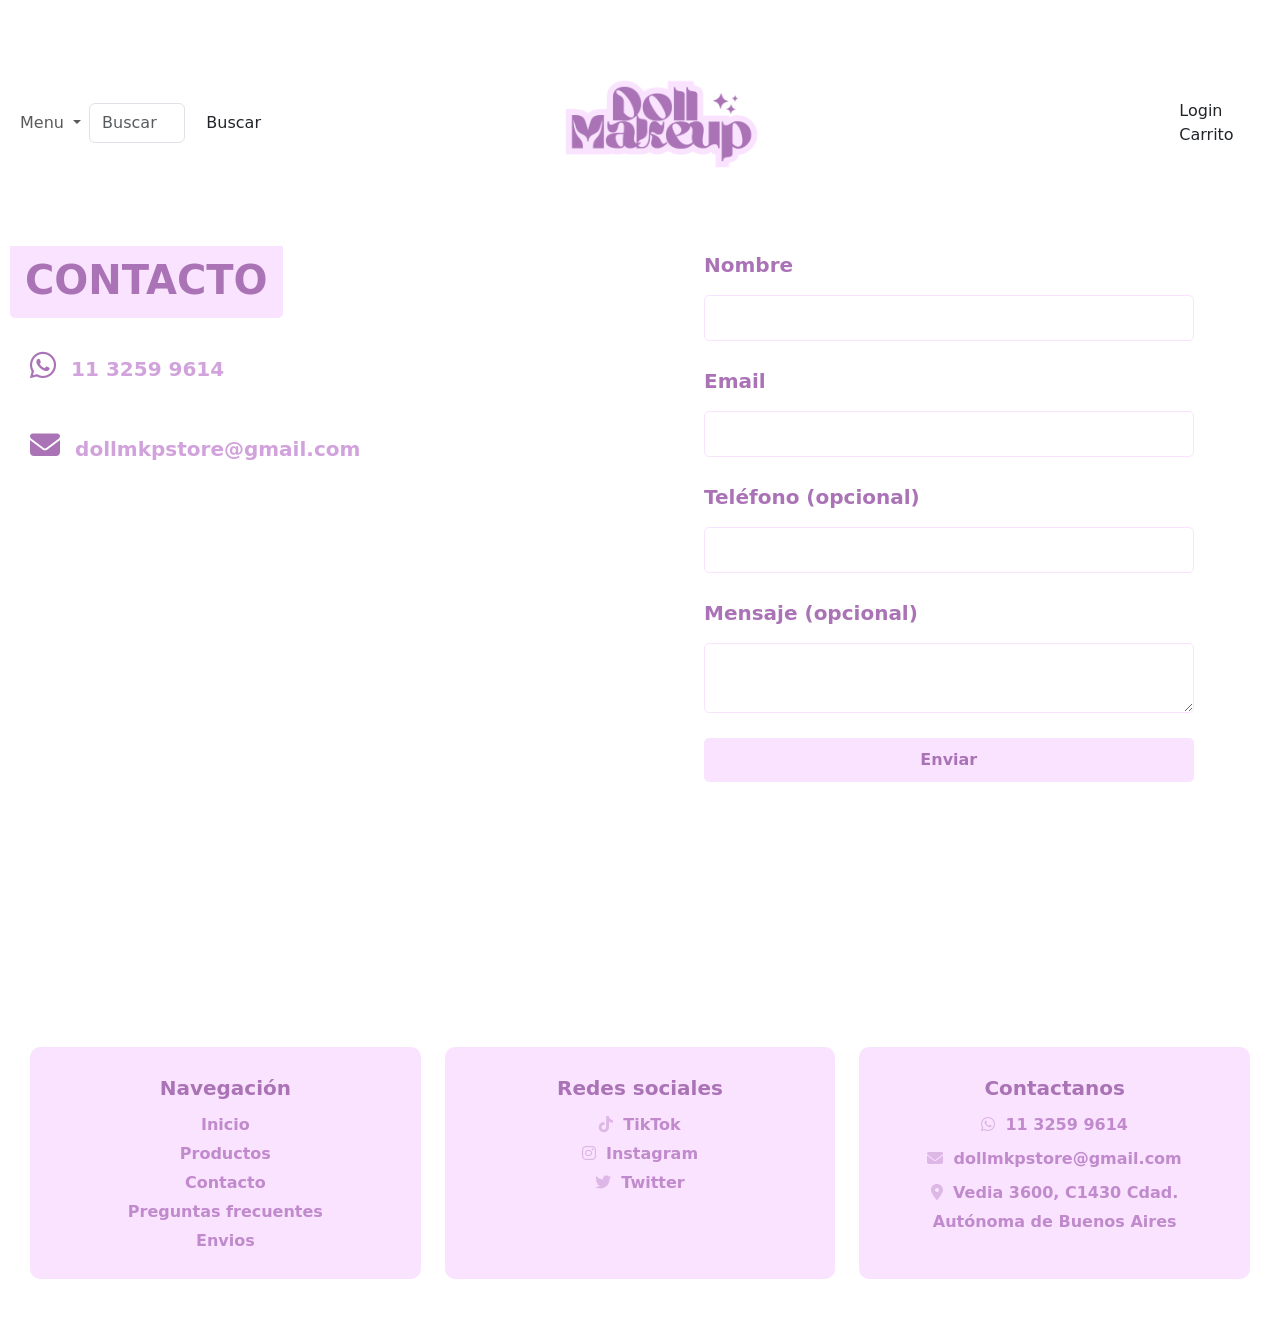
==== pages/contacto.html @ 4edc4505 "pruebo 1er carga" ====
<!DOCTYPE html>
<html lang="es">
<head>
    <meta charset="UTF-8">
    <meta name="viewport" content="width=device-width, initial-scale=1.0">


    <!--LIBRERÍA DE ÍCONOS FONT-AWESOME-->
    <link rel="stylesheet" href="https://cdnjs.cloudflare.com/ajax/libs/font-awesome/6.7.1/css/all.min.css" integrity="sha512-5Hs3dF2AEPkpNAR7UiOHba+lRSJNeM2ECkwxUIxC1Q/FLycGTbNapWXB4tP889k5T5Ju8fs4b1P5z/iB4nMfSQ==" crossorigin="anonymous" referrerpolicy="no-referrer" />
    
    <!--LIBRERIA BTS-->
    <link rel="stylesheet" href="https://cdn.jsdelivr.net/npm/bootstrap@5.3.3/dist/css/bootstrap.min.css">

    <!--ENLACE LINK A ESTILOS PROPIOS Y TÍTULO-->
    <link rel="stylesheet" href="../css/style.css">
    <link rel="shortcut icon" href="icons/favicon-16x16.png" type="image/x-icon">
    <title>Contacto</title>
</head>
<body id="body">

    <!--ESTRUCTURA SEMÁNTICA HTML:5-->
    <!--N°1 <== HEADER/NAV-->
    <header id="header">
        <nav class="navbar navbar-expand-lg bg-white fixed-top">
            <div class="container-fluid">

                <!--BOTON-->
            <button class="navbar-toggler" type="button" data-bs-toggle="collapse" data-bs-target="#navbarSupportedContent" aria-controls="navbarSupportedContent" aria-expanded="false" aria-label="Toggle navigation">
                <span class="navbar-toggler-icon"></span>
            </button>

                <!--NAVEGACION-->
            <div class="collapse navbar-collapse" id="navbarSupportedContent">
                <ul class="navbar-nav">
                <!--MENU-->
                    <li class="nav-item dropdown">
                        <a class="nav-link dropdown-toggle" href="#" role="button" data-bs-toggle="dropdown" aria-expanded="false">
                        Menu
                        </a>
                        <ul class="dropdown-menu">
                            <li><a class="dropdown-item" href="../index.html">Inicio</a></li>
                            <li><a class="dropdown-item" href="productos.html">Productos</a></li>
                            <li><a class="dropdown-item" href="contacto.html">Contacto</a></li>
                            <li><a class="dropdown-item" href="envios.html">Envios</a></li>
                            <li><a class="dropdown-item" href="faq.html">Preguntas frecuentes</a></li>
                        </ul>
                    </li>
                
                <!--BUSCADOR-->
                <form class="d-flex" role="search">
                    <input class="form-control me-2" type="Search" placeholder="Buscar" aria-label="Search">
                    <button class="btn btn-outline" type="submit">Buscar</button>
                </form>
                </ul> 

                <!--LOGO-->
                <div class="logoDoll mc-auto" >
                  <a href="../index.html">
                    <img src="../icons/logo-doll.png" alt="Logo" class="logo">
                  </a>
                </div>

                <!--LINKS NAVEGACION-->
            <div class="loginCarrito">
                <li class="nav-item-login">
                    <a class="nav-link active" aria-current="page" href="#">Login</a>
                </li>
                <li class="nav-item-carrito">
                    <a class="nav-link" href="#">Carrito</a>
                </li>
            </div>
            </div>
            </div>
        </nav>

    </header>
    

    <!--N°2 <== MAIN-->
    <main id="main">
      <section class="contact-section">

          <div class="info-container">
              <p class="titPageContacto" style="background-color: #FAE3FF; display: inline;">CONTACTO</p>
              
              <p class="telefonoContacto">
                <i class="fa-brands fa-whatsapp"></i>
                <a href="https://wa.me/5491132599614" target="_blank">11 3259 9614</a>
              </p>
            <p class="emailContacto">
              <i class="fa-solid fa-envelope"></i>
                <a href="mailto:dollmkpstore@gmail.com">dollmkpstore@gmail.com</a>
            </p>
            
              <article class="contactoMapa">
                  <iframe src="https://www.google.com/maps/embed?pb=!1m18!1m12!1m3!1d3908.065273403908!2d-58.490389854884434!3d-34.54651399730558!2m3!1f0!2f0!3f0!3m2!1i1024!2i768!4f13.1!3m3!1m2!1s0x95bcb6c049b27a89%3A0xb4aff81f5c83b76b!2sDot%20Baires%20Shopping!5e0!3m2!1ses-419!2sar!4v1734980020830!5m2!1ses-419!2sar" width="400" height="300" style="border:0;" allowfullscreen="" loading="lazy" referrerpolicy="no-referrer-when-downgrade"></iframe>
              </article>
          </div>

          <form class="contact-form">

              <label for="name">Nombre</label>
              <input type="text" id="name" name="name" required>
              
              <label for="email">Email</label>
              <input type="email" id="email" name="email" required>
              
              <label for="phone">Teléfono (opcional)</label>
              <input type="tel" id="phone" name="phone">
              
              <label for="message">Mensaje (opcional)</label>
              <textarea id="message" name="message"></textarea>
              
              <button type="submit">Enviar</button>
          </form>
      </section>
  </main>
  

    <!--N°3 <== FOOTER-->
    <footer id="footer">
      <div class="row row-cols-1 row-cols-md-3 g-4">
        
        <!--COL 1 NAVEGACION-->
        <div class="col">
          <div class="card h-100">
            <div class="card-navegacion">
              <div class="card-body">
                <p class="card-title">Navegación</p>
                <ul class="list-unstyled">

                  <li><a href="#">Inicio</a></li>
                  <li><a href="pages/menu-productos.html">Productos</a></li>
                  <li><a href="pages/menu-contacto.html">Contacto</a></li>
                  <li><a href="pages/menu-faq.html">Preguntas frecuentes</a></li>
                  <li><a href="pages/menu-envios.html">Envios</a></li>
                  
                </ul>
              </div>
            </div>
          </div>
        </div>
                
        <!--COL 2 REDES-->

        <div class="col">
          <div class="card h-100">
            <div class="card-redes">
              <div class="card-body">
                <p class="card-title">Redes sociales</p>
                <ul class="list-unstyled">

                  <!-- ENLACE TIKTOK -->

                  <li>
                    <i class="fa-brands fa-tiktok"></i> 
                    <a href="https://www.tiktok.com" target="_blank" class="text-decoration-none">TikTok</a>
                  </li>

                  <!-- ENLACE INSTAGRAM -->

                  <li>
                    <i class="fa-brands fa-instagram"></i> 
                    <a href="https://www.instagram.com" target="_blank" class="text-decoration-none">Instagram</a>
                  </li>

                  <!-- ENLACE TWITTER -->

                  <li>
                    <i class="fa-brands fa-twitter"></i> 
                    <a href="https://twitter.com" target="_blank" class="text-decoration-none">Twitter</a>
                  </li>

                </ul>
              </div>
            </div>
          </div>
        </div>
        
        <!--COL 3 CONTACTANOS-->

        <div class="col">
          <div class="card h-100">
            <div class="card-contacto">
              <div class="card-body">
                <p class="card-title">Contactanos</p>
                <ul class="list-unstyled">

                  <!-- ENLACE WHATSAPP -->

                  <li>
                    <i class="fa-brands fa-whatsapp"></i>
                    <a href="https://wa.me/5491132599614" target="_blank" class="text-decoration-none">11 3259 9614</a>
                  </li>

                  <!-- ENLACE CORREO -->

                  <li>
                    <i class="fa-solid fa-envelope"></i>
                    <a href="mailto:dollmkpstore@gmail.com" target="_blank" class="text-decoration-none">dollmkpstore@gmail.com</a>
                  </li>

                  <!-- ENLACE MAPA -->

                  <li>
                    <i class="fa-solid fa-location-dot"></i>
                    <a href="https://www.google.com/maps?q=Vedia+3600,+C1430+Cd.+Autónoma+de+Buenos+Aires" target="_blank" class="text-decoration-none">Vedia 3600, C1430 Cdad. Autónoma de Buenos Aires</a>
                  </li>

                </ul>
              </div>
            </div>
          </div>
        </div>
      </div>
  </footer>
    
  <script src="https://cdn.jsdelivr.net/npm/bootstrap@5.3.3/dist/js/bootstrap.bundle.min.js"></script>
</body>
</html>
---- css/style.css ----
/*
ESTO ARTICULA PARA PROPIEDADES COMO MARGIN-PADDING

            |TOP-RIGHT-BOTTOM-LEFT|
    margin: 10px 15px 20px 25px;

            |T-R-B-L|
    margin: 20px;

            |T-B / L-R|
    margin: 20px 10px;

            |T-L-R  - B|
    margin: 10px 10px 20px

    -----------------------------------

    margin-top:;
    margin-bottom:;
    margin-left:;
    margin-right:;
    */

/* RESET ESTILOS GENERALES */
* {
    padding: 0;
    margin: 0;
    box-sizing: border-box;
}

ul {
    display: inline-block;
}

li {
    list-style: none;
    display: inline-block;
}

a {
    text-decoration: none;
}

/* ESTILOS HEADER */

.navbar-nav {
    margin-right: 200px;
}

.logoDoll img {
    text-align: center;
    max-height: 230px;
    margin-left: 70px;
}

.loginCarrito {
    margin-left: 400px;
}

.nav-item-login {
    margin-right: 30px;
}

/* ESTILOS MAIN INDEX */

#main {
    margin-top: 250px;
}

.banner {
    display: flex;
    justify-content: space-between;
    flex-wrap: wrap;
    max-width: 1000px;
    margin: 0 auto;
}

.banner img {
    width: 25%;
    height: auto;
    max-width: 250px;
}

/* ESTILOS CATEGORÍAS */

.categorias {
    display: flex;
    justify-content: space-between;
    align-items: center;
    background-color: #FAE3FF;
    margin: 30px auto;
    border-radius: 200px;
    padding-top: 10px;
    max-width: 700px;
    max-height: 40px;
}

.categorias p {
    color: #AA73B6;
    font-size: 20px;
    font-weight: bold;
    margin: 0;
    padding: 20px;
    white-space: nowrap;
}

.categorias ul {
    display: flex;
    justify-content: flex-start;
    list-style: none;
}

.categorias ul li {
    margin-right: 20px;
    padding: 20px;
    font-size: 20px;
    font-weight: bold;
}

.categorias a {
    color: #AA73B6;
    text-decoration: none;
}

/* ESTILOS PRODUCTOS INICIO Y PAGE PRODUCTOS */

.productos {
    display: flex;
    flex-wrap: wrap;
    gap: 15px;
    max-width: 1200px;
    margin-top: 40px;
    margin-left: auto;
    margin-right: auto;
    justify-content: space-between;
}

.productos__card {
    width: 30%;
    box-sizing: border-box;
    padding: 10px;
    background-color: #fff;
    border-radius: 8px;
    margin-bottom: 20px;
    box-shadow: 0 2px 5px rgba(236, 76, 183, 0.1);
    transition: transform 0.3s ease;
}

.productos__card img {
    width: 100%;
    height: auto;
    border-radius: 8px;
}

.productos__card h2 {
    color: #AA73B6;
    font-size: large;
    text-align: left;
    margin-top: 10px;
}

.titProductos {
    color: #AA73B6;
    background-color: #FAE3FF;
    padding: 15px;
    font-size: 30px;
    font-weight: bold;
    margin-left: 70px;
    border-radius: 10px;
}

.productos__card:hover {
    transform: scale(1.05);
}

.maquillaje--btn {
    height: 50px;
    color: #AA73B6;
    background-color: #FAE3FF;
    padding: 10px 20px;
    border-radius: 8px;
    font-size: 20px;
    font-weight: bold;
    text-align: center;
    transition: background-color 0.3s ease, transform 0.3s ease;
    display: inline-block;
    margin-top: 15px;
    margin-bottom: 10px;
    border: none;
}

.maquillaje--btn:hover {
    background-color: #f8d6fe;
}

/* ESTILOS BTN VER TODOS LOS PRODUCTOS */

.productos--btn {
    display: flex;
    justify-content: center;
    align-items: center;
    width: 100%;
    margin-top: 20px;
}

.productos--btn a {
    display: inline-block;
    color: #AA73B6;
    background-color: #FAE3FF;
    font-size: 25px;
    font-weight: bold;
    text-align: center;
    text-decoration: none;
    padding: 15px 25px;
    border-radius: 8px;
    transition: background-color 0.3s ease, transform 0.3s ease;
}

.productos--btn a:hover {
    background-color: #f8d6fe;
    transform: scale(1.05);
}

/* ESTILOS MAIN PAGE CONTACTO */

.contact-section {
    display: flex;
    justify-content: space-between;
}

.info-container {
    width: 45%;
}

.titPageContacto {
    color: #AA73B6;
    background-color: #FAE3FF;
    padding: 15px;
    border-radius: 5px;
    font-size: 40px;
    font-weight: bold;
    margin-left: 10px;
    margin-bottom: 15px;
}

/* TELEFONO Y CONTACTO */

.telefonoContacto i, .emailContacto i {
    color: #AA73B6;
    font-size: 30px;
    margin-left: 30px;
    margin-top: 30px;
}

.telefonoContacto a,
.emailContacto a {
    color: #d1a2dc;
    font-size: 20px;
    margin-left: 10px;
    text-decoration: none;
    font-weight: bold; 
}

.telefonoContacto a:hover, 
.emailContacto a:hover {
    color: #d1a2dc;
    font-size: 20px;
    margin-left: 10px;
    text-decoration: underline
}

/*FORM*/

.contact-form {
    display: flex;
    flex-direction: column;
    gap: 15px;
    width: 45%;
}

.contact-form label {
    color: #AA73B6;
    font-size: 20px;
    font-weight: bold;
}

.contact-form input,
.contact-form textarea {
    width: 85%;
    padding: 10px;
    margin-bottom: 10px;
    border: 1px solid #FAE3FF; 
    border-radius: 5px;
}

.contact-form button {
    color: #AA73B6;
    background-color: #FAE3FF;
    width: 85%;
    font-weight: bold;
    padding: 10px 20px;
    border: none;
    border-radius: 5px; 
}

.contact-form button:hover {
    background-color: #f8d6fe;
}

.contactoMapa iframe {
    width: 70%; 
    height: 350px;
    margin-top: 10px;
    margin-left: 30px;
}

/* ESTILOS MAIN PAGE ENVIOS*/

.envios {
    display: flex;
    justify-content: center;
    align-items: center;
    min-height: 100vh;
    margin: 0;
    padding: 20px;
}

/* CARD */

.envios .card {
    background-color: #FFFFFF;
    border-radius: 10px;
    box-shadow: 0 4px 6px rgba(0, 0, 0, 0.1);
    padding: 20px;
    max-width: 800px; 
    width: 100%;
}

.envios h1 {
    color: #AA73B6;
    background-color: #FAE3FF;
    font-size: 60px;
    font-weight: bold;
    padding-left: 10px;
    padding-right: 10px;
    max-width: fit-content;
    border-radius: 5px;
}

.envios p {
    color: #d1a2dc;
    font-size: 18px;
    margin-top: 10px;
    font-weight: bold;
}

.envios h2 {
    color: #AA73B6;
    background-color: #FAE3FF;
    font-weight: bold;
    padding: 15px;
    max-width: fit-content;
    border-radius: 5px;
}

.envios ul {
    padding-left: 20px;
}

.envios ul li {
    color: #d1a2dc;
    font-size: 18px;
    font-weight: bold;
    margin-bottom: 10px;
}

.telefonoContacto, .emailContacto {
    margin-top: 10px;
    font-size: 16px;
}

/* ESTILOS PAGE FAQ */

.faq {
    display: flex;
    justify-content: center;
    align-items: center;
    min-height: 100vh;
    margin: 0;
    padding: 20px;
}

.faq .card {
    background-color: #FFFFFF;
    border-radius: 10px;
    box-shadow: 0 4px 6px rgba(6, 6, 6, 0.1);
    padding: 20px;
    max-width: 800px;
    width: 100%;
}

.faq .card h1 {
    color: #AA73B6;
    background-color: #FAE3FF;
    font-size: 60px;
    font-weight: bold;
    text-align: center;
    margin-bottom: 30px;
    padding: 10px;
    border-radius: 5px;
}

.faq .card h2 {
    color: #AA73B6;
    background-color: #FAE3FF;
    font-size: 32px;
    font-weight: bold;
    padding: 15px;
    border-radius: 5px;
}

.faq .card ul {
    color: #AA73B6;
    text-align: center;
}

.faq .card ul li {
    color: #d1a2dc;
    font-size: 18px;
    font-weight: bold;
}

.faq .card p {
    color: #d1a2dc;
    text-align: center;
    font-size: 18px;
    font-weight: bold;
}

.faq .card .nota {
    color: #AA73B6;
}

/*ESTILOS FOOTER*/

#footer {
    margin-top: 200px;
    margin-bottom: 50px;
    margin-left: 30px;
    margin-right: 30px;
}

.card {
    border: none;
    border-radius: 10px;
    background-color: #FAE3FF;
    padding: 10px;
    display: flex;
    flex-direction: column;
    align-items: center;
}

.card-title {
    color: #AA73B6;
    font-weight: bold;
    font-size: 20px;
    text-align: center;
    margin-bottom: 10px;
}

.card-body ul {
    list-style: none;
    padding: 0;
    margin: 0;
    display: flex;
    flex-direction: column;
    align-items: center;
    gap: 5px;
}

.card-body ul li {
    width: 100%;
    text-align: center;
}

.card-body ul li a {
    color: #c08acc;
    text-decoration: none;
    font-weight: bold;
    font-size: 16px;
}

.card-body ul li a:hover {
    color: #DDB7E5;
    text-decoration: none;
}

.card-redes i {
    color: #DDB7E5;
    margin-right: 5px;
    font-size: 16px;
}

.card-contacto p {
    font-size: 20px;
    font-weight: bold;
}

ul li {
    font-size: 16px;
}

.card-contacto i {
    color: #DDB7E5;
    margin-bottom: 10px;
    margin-right: 5px;
}

.card-contacto a {
    color: #AA73B6;
}

/* RESPONSIVE MAIN INICIO */

@media (max-width: 767px) {
    .productos__card {
        width: 45%;
    }
}

@media (max-width: 479px) {
    .productos__card {
        width: 48%;
    }
}

/* RESPONSIVE ENVIOS*/

@media (max-width: 480px) {
    .envios h1 {
        font-size: 20px;
    }

    .envios p,
    .envios ul li {
        font-size: 14px;
    }

    .envios h2 {
        font-size: 16px;
        padding: 4px;
    }

    .telefonoContacto, .emailContacto {
        font-size: 12px;
    }
}

/* RESPONSIVE FAQ */

@media (max-width: 768px) {
    .faq .card {
        padding: 15px;
    }

    .faq .card h1 {
        font-size: 20px;
    }

    .faq .card h2 {
        font-size: 18px;
    }

    .faq .card ul li,
    .faq .card p {
        font-size: 14px;
    }
}
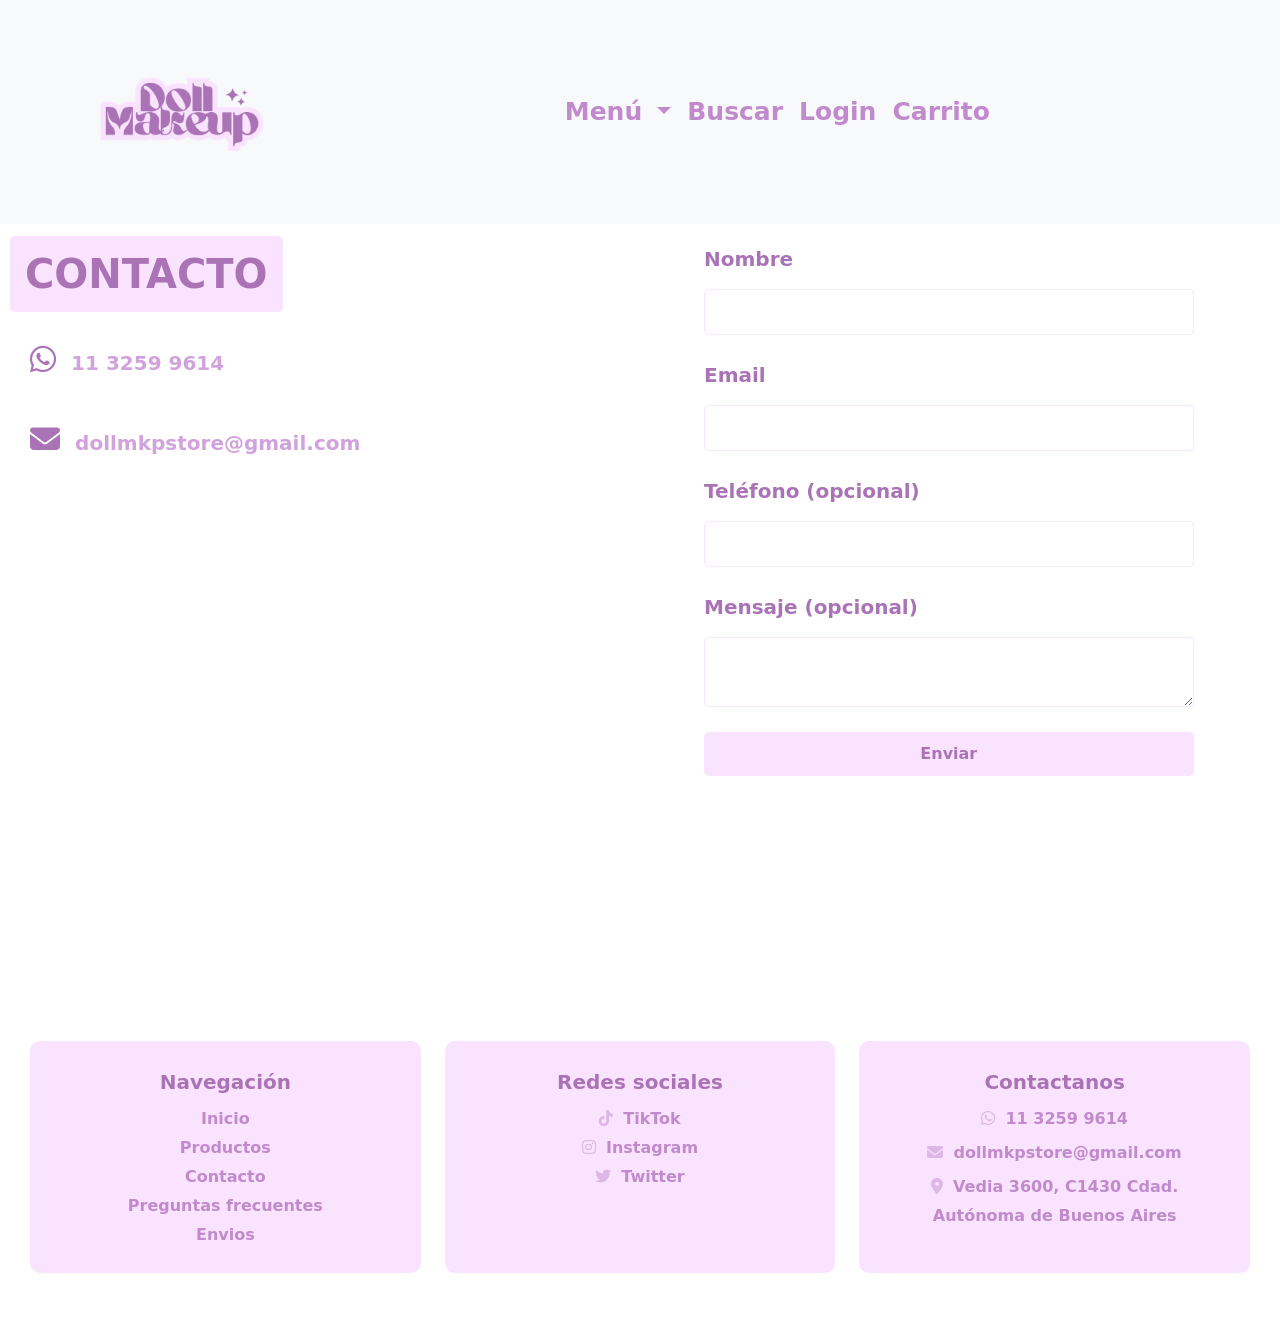
==== commit 05c03b25: "cambie en nav bar" ====
--- a/pages/contacto.html
+++ b/pages/contacto.html
@@ -21,57 +21,52 @@
     <!--ESTRUCTURA SEMÁNTICA HTML:5-->
     <!--N°1 <== HEADER/NAV-->
     <header id="header">
-        <nav class="navbar navbar-expand-lg bg-white fixed-top">
-            <div class="container-fluid">
-
-                <!--BOTON-->
-            <button class="navbar-toggler" type="button" data-bs-toggle="collapse" data-bs-target="#navbarSupportedContent" aria-controls="navbarSupportedContent" aria-expanded="false" aria-label="Toggle navigation">
-                <span class="navbar-toggler-icon"></span>
-            </button>
-
-                <!--NAVEGACION-->
-            <div class="collapse navbar-collapse" id="navbarSupportedContent">
-                <ul class="navbar-nav">
-                <!--MENU-->
-                    <li class="nav-item dropdown">
-                        <a class="nav-link dropdown-toggle" href="#" role="button" data-bs-toggle="dropdown" aria-expanded="false">
-                        Menu
-                        </a>
-                        <ul class="dropdown-menu">
-                            <li><a class="dropdown-item" href="../index.html">Inicio</a></li>
-                            <li><a class="dropdown-item" href="productos.html">Productos</a></li>
-                            <li><a class="dropdown-item" href="contacto.html">Contacto</a></li>
-                            <li><a class="dropdown-item" href="envios.html">Envios</a></li>
-                            <li><a class="dropdown-item" href="faq.html">Preguntas frecuentes</a></li>
-                        </ul>
-                    </li>
-                
-                <!--BUSCADOR-->
-                <form class="d-flex" role="search">
-                    <input class="form-control me-2" type="Search" placeholder="Buscar" aria-label="Search">
-                    <button class="btn btn-outline" type="submit">Buscar</button>
-                </form>
-                </ul> 
-
-                <!--LOGO-->
-                <div class="logoDoll mc-auto" >
-                  <a href="../index.html">
-                    <img src="../icons/logo-doll.png" alt="Logo" class="logo">
-                  </a>
-                </div>
-
-                <!--LINKS NAVEGACION-->
-            <div class="loginCarrito">
-                <li class="nav-item-login">
-                    <a class="nav-link active" aria-current="page" href="#">Login</a>
-                </li>
-                <li class="nav-item-carrito">
-                    <a class="nav-link" href="#">Carrito</a>
-                </li>
-            </div>
-            </div>
-            </div>
-        </nav>
+
+      <!-- NAVBAR BOOTSTRAP -->
+      <nav class="navbar navbar-expand-lg navbar-light bg-light">
+        <div class="container">
+          
+          <a class="navbar-brand fw-bold" href="../index.html">
+            <img src="../icons/logo-doll.png" alt="Logo-doll" width="200" class="d-inline-block align-text-top">
+          </a>
+          
+          <!-- MENU HAMBURGUESA EN VISTA MOBILE -->
+          <button class="navbar-toggler" type="button" data-bs-toggle="collapse" data-bs-target="#navbarNav" aria-controls="navbarNav" aria-expanded="false" aria-label="Toggle navigation">
+            <span class="navbar-toggler-icon"></span>
+          </button>
+      
+          <div class="collapse navbar-collapse" id="navbarNav">
+            <ul class="navbar-nav ms-auto">
+              <li class="nav-item dropdown">
+
+                <a class="nav-link dropdown-toggle" href="#" id="menuDropdown" role="button">
+                  Menú
+                </a>
+                <ul class="dropdown-menu" aria-labelledby="menuDropdown">
+                  <li><a class="dropdown-item" href="productos.html">Productos</a></li>
+                  <li><a class="dropdown-item" href="#">Contacto</a></li>
+                  <li><a class="dropdown-item" href="faq.html">Preguntas Frecuentes</a></li>
+                  <li><a class="dropdown-item" href="envios.html">Envíos</a></li>
+                </ul>
+              </li>
+
+              <li class="nav-item">
+                <a class="nav-link" href="#">Buscar</a>
+              </li>
+
+              <li class="nav-item">
+                <a class="nav-link" href="#">Login</a>
+              </li>
+
+              <li class="nav-item">
+                <a class="nav-link" href="#">Carrito</a>
+              </li>
+
+            </ul>
+          </div>
+        </div>
+      </nav>
+      
 
     </header>
     
--- a/css/style.css
+++ b/css/style.css
@@ -1,3 +1,4 @@
+@charset "UTF-8";
 /*
 ESTO ARTICULA PARA PROPIEDADES COMO MARGIN-PADDING
 
@@ -22,802 +23,593 @@
     */
 
 /* RESET ESTILOS GENERALES */
+
 * {
-    padding: 0;
-    margin: 0;
-    box-sizing: border-box;
+  padding: 0;
+  margin: 0;
+  box-sizing: border-box;
 }
 
 ul {
-    display: inline-block;
+  display: inline-block;
 }
 
 li {
-    list-style: none;
-    display: inline-block;
+  list-style: none;
+  display: inline-block;
 }
 
 a {
-    text-decoration: none;
-}
-
-/* ESTILOS HEADER */
-
-.navbar-nav {
-    margin-right: 200px;
-}
-
-.logoDoll img {
-    text-align: center;
-    max-height: 230px;
-    margin-left: 70px;
-}
-
-.loginCarrito {
-    margin-left: 400px;
-}
-
-.nav-item-login {
-    margin-right: 30px;
+  text-decoration: none;
+}
+
+/* ESTILOS HEADER INDEX */
+
+/***** NAVBAR *****/
+
+.navbar .nav-link {
+  color: #c08acc;
+  font-weight: bold; 
+  font-size: 25px;
+  transition: color 0.3s ease;
+}
+
+.nav-item.dropdown {
+  position: relative;
+}
+
+.dropdown-menu {
+  background-color: white;
+  display: none;
+  position: absolute;
+  top: 100%;
+  left: 0;
+  list-style: none;
+  padding: 0;
+  margin: 0;
+  box-shadow: 0px 4px 6px rgba(0, 0, 0, 0.1);
+  border-radius: 4px;
+  z-index: 1000;
+}
+
+.dropdown-menu li {
+  padding: 8px 16px;
+}
+
+.dropdown-menu li a {
+  color: #AA73B6;
+  text-decoration: none;
+  display: block;
+}
+
+.dropdown-menu li a:hover {
+  background-color: #FAE3FF;
+  color: #AA73B6;
+}
+
+.nav-item.dropdown:hover .dropdown-menu {
+  display: block; 
 }
 
 /* ESTILOS MAIN INDEX */
-
 #main {
-    margin-top: 250px;
+  margin-top: 20px;
 }
 
 .banner {
-    display: flex;
-    justify-content: space-between;
-    flex-wrap: wrap;
-    max-width: 1000px;
-    margin: 0 auto;
+  display: flex;
+  justify-content: space-between;
+  flex-wrap: wrap;
+  max-width: 1000px;
+  margin: 0 auto;
 }
 
 .banner img {
-    width: 25%;
-    height: auto;
-    max-width: 250px;
-}
-
-/* ESTILOS CATEGORÍAS */
-
-.categorias {
-    display: flex;
-    justify-content: space-between;
-    align-items: center;
-    background-color: #FAE3FF;
-    margin: 30px auto;
-    border-radius: 200px;
-    padding-top: 10px;
-    max-width: 700px;
-    max-height: 40px;
-}
-
-.categorias p {
-    color: #AA73B6;
-    font-size: 20px;
-    font-weight: bold;
-    margin: 0;
-    padding: 20px;
-    white-space: nowrap;
-}
-
-.categorias ul {
-    display: flex;
-    justify-content: flex-start;
-    list-style: none;
-}
-
-.categorias ul li {
-    margin-right: 20px;
-    padding: 20px;
-    font-size: 20px;
-    font-weight: bold;
-}
-
-.categorias a {
-    color: #AA73B6;
-    text-decoration: none;
-}
-
-/* ESTILOS PRODUCTOS INICIO Y PAGE PRODUCTOS */
-
+  width: 25%;
+  height: auto;
+  max-width: 250px;
+}
+
+/* ESTILOS CATEGORÍAS MAIN INDEX Y PAGE PRODUCTOS */
+
+.btn-category {
+  max-width: 800px;
+  background-color: #FAE3FF;
+  color: #AA73B6;
+  font-weight: bold;
+  border-radius: 8px;
+}
+
+.btn-category:hover {
+  background-color: #f8d6fe;
+  color: #AA73B6;
+}
+
+.btn-category-arrow {
+  background-color: #AA73B6; 
+  color: #FAE3FF; 
+  border: none;
+  font-size:25px;
+  border-radius: 5px;
+}
+
+.btn-category-arrow:hover {
+  background-color: #FAE3FF;
+  color: #AA73B6;
+  border: 2px solid #AA73B6;
+}
+
+/* ESTILOS PRODUCTOS INDEX Y PAGE PRODUCTOS */
 .productos {
-    display: flex;
-    flex-wrap: wrap;
-    gap: 15px;
-    max-width: 1200px;
-    margin-top: 40px;
-    margin-left: auto;
-    margin-right: auto;
-    justify-content: space-between;
+  display: flex;
+  flex-wrap: wrap;
+  gap: 15px;
+  max-width: 1200px;
+  margin-top: 40px;
+  margin-left: auto;
+  margin-right: auto;
+  justify-content: space-between;
 }
 
 .productos__card {
-    width: 30%;
-    box-sizing: border-box;
-    padding: 10px;
-    background-color: #fff;
-    border-radius: 8px;
-    margin-bottom: 20px;
-    box-shadow: 0 2px 5px rgba(236, 76, 183, 0.1);
-    transition: transform 0.3s ease;
+  width: 30%;
+  box-sizing: border-box;
+  padding: 10px;
+  background-color: #fff;
+  border-radius: 8px;
+  margin-bottom: 20px;
+  box-shadow: 0 2px 5px rgba(236, 76, 183, 0.1);
+  transition: transform 0.3s ease;
 }
 
 .productos__card img {
-    width: 100%;
-    height: auto;
-    border-radius: 8px;
+  width: 100%;
+  height: auto;
+  border-radius: 8px;
 }
 
 .productos__card h2 {
-    color: #AA73B6;
-    font-size: large;
-    text-align: left;
-    margin-top: 10px;
+  color: #AA73B6;
+  font-size: large;
+  text-align: left;
+  margin-top: 10px;
 }
 
 .titProductos {
-    color: #AA73B6;
-    background-color: #FAE3FF;
-    padding: 15px;
-    font-size: 30px;
-    font-weight: bold;
-    margin-left: 70px;
-    border-radius: 10px;
+  color: #AA73B6;
+  background-color: #FAE3FF;
+  padding: 15px;
+  font-size: 30px;
+  font-weight: bold;
+  margin-left: 70px;
+  border-radius: 10px;
 }
 
 .productos__card:hover {
-    transform: scale(1.05);
+  transform: scale(1.05);
 }
 
 .maquillaje--btn {
-    height: 50px;
-    color: #AA73B6;
-    background-color: #FAE3FF;
-    padding: 10px 20px;
-    border-radius: 8px;
-    font-size: 20px;
-    font-weight: bold;
-    text-align: center;
-    transition: background-color 0.3s ease, transform 0.3s ease;
-    display: inline-block;
-    margin-top: 15px;
-    margin-bottom: 10px;
-    border: none;
+  display: block; 
+  width: 100%; 
+  text-align: center;
+  background-color: #FAE3FF;
+  color: #AA73B6; 
+  border: none; 
+  padding: 10px 0;
+  font-size: 14px; 
+  border-radius: 8px;
+  font-weight: bold;
 }
 
 .maquillaje--btn:hover {
-    background-color: #f8d6fe;
+  background-color: #f8d6fe;
 }
 
 /* ESTILOS BTN VER TODOS LOS PRODUCTOS */
 
 .productos--btn {
-    display: flex;
-    justify-content: center;
-    align-items: center;
-    width: 100%;
-    margin-top: 20px;
+  display: flex;
+  justify-content: center;
+  align-items: center;
+  width: 100%;
+  margin-top: 20px;
 }
 
 .productos--btn a {
-    display: inline-block;
-    color: #AA73B6;
-    background-color: #FAE3FF;
-    font-size: 25px;
-    font-weight: bold;
-    text-align: center;
-    text-decoration: none;
-    padding: 15px 25px;
-    border-radius: 8px;
-    transition: background-color 0.3s ease, transform 0.3s ease;
+  display: inline-block;
+  color: #AA73B6;
+  background-color: #FAE3FF;
+  font-size: 25px;
+  font-weight: bold;
+  text-align: center;
+  text-decoration: none;
+  padding: 15px 25px;
+  border-radius: 8px;
+  transition: background-color 0.3s ease, transform 0.3s ease;
 }
 
 .productos--btn a:hover {
-    background-color: #f8d6fe;
-    transform: scale(1.05);
+  background-color: #f8d6fe;
+  transform: scale(1.05);
 }
 
 /* ESTILOS MAIN PAGE CONTACTO */
 
 .contact-section {
-    display: flex;
-    justify-content: space-between;
+  display: flex;
+  justify-content: space-between;
 }
 
 .info-container {
-    width: 45%;
+  width: 45%;
 }
 
 .titPageContacto {
-    color: #AA73B6;
-    background-color: #FAE3FF;
-    padding: 15px;
-    border-radius: 5px;
-    font-size: 40px;
-    font-weight: bold;
-    margin-left: 10px;
-    margin-bottom: 15px;
+  color: #AA73B6;
+  background-color: #FAE3FF;
+  padding: 15px;
+  border-radius: 5px;
+  font-size: 40px;
+  font-weight: bold;
+  margin-left: 10px;
+  margin-bottom: 15px;
 }
 
 /* TELEFONO Y CONTACTO */
 
 .telefonoContacto i, .emailContacto i {
-    color: #AA73B6;
-    font-size: 30px;
-    margin-left: 30px;
-    margin-top: 30px;
+  color: #AA73B6;
+  font-size: 30px;
+  margin-left: 30px;
+  margin-top: 30px;
 }
 
 .telefonoContacto a,
 .emailContacto a {
-    color: #d1a2dc;
-    font-size: 20px;
-    margin-left: 10px;
-    text-decoration: none;
-    font-weight: bold; 
-}
-
-.telefonoContacto a:hover, 
+  color: #d1a2dc;
+  font-size: 20px;
+  margin-left: 10px;
+  text-decoration: none;
+  font-weight: bold;
+}
+
+.telefonoContacto a:hover,
 .emailContacto a:hover {
-    color: #d1a2dc;
-    font-size: 20px;
-    margin-left: 10px;
-    text-decoration: underline
+  color: #d1a2dc;
+  font-size: 20px;
+  margin-left: 10px;
+  text-decoration: underline;
 }
 
 /*FORM*/
 
 .contact-form {
-    display: flex;
-    flex-direction: column;
-    gap: 15px;
-    width: 45%;
+  display: flex;
+  flex-direction: column;
+  gap: 15px;
+  width: 45%;
 }
 
 .contact-form label {
-    color: #AA73B6;
-    font-size: 20px;
-    font-weight: bold;
+  color: #AA73B6;
+  font-size: 20px;
+  font-weight: bold;
 }
 
 .contact-form input,
 .contact-form textarea {
-    width: 85%;
-    padding: 10px;
-    margin-bottom: 10px;
-    border: 1px solid #FAE3FF; 
-    border-radius: 5px;
+  width: 85%;
+  padding: 10px;
+  margin-bottom: 10px;
+  border: 1px solid #FAE3FF;
+  border-radius: 5px;
 }
 
 .contact-form button {
-    color: #AA73B6;
-    background-color: #FAE3FF;
-    width: 85%;
-    font-weight: bold;
-    padding: 10px 20px;
-    border: none;
-    border-radius: 5px; 
+  color: #AA73B6;
+  background-color: #FAE3FF;
+  width: 85%;
+  font-weight: bold;
+  padding: 10px 20px;
+  border: none;
+  border-radius: 5px;
 }
 
 .contact-form button:hover {
-    background-color: #f8d6fe;
+  background-color: #f8d6fe;
 }
 
 .contactoMapa iframe {
-    width: 70%; 
-    height: 350px;
-    margin-top: 10px;
-    margin-left: 30px;
+  width: 70%;
+  height: 350px;
+  margin-top: 10px;
+  margin-left: 30px;
 }
 
 /* ESTILOS MAIN PAGE ENVIOS*/
 
 .envios {
-    display: flex;
-    justify-content: center;
-    align-items: center;
-    min-height: 100vh;
-    margin: 0;
-    padding: 20px;
+  display: flex;
+  justify-content: center;
+  align-items: center;
+  min-height: 100vh;
+  margin: 0;
+  padding: 20px;
 }
 
 /* CARD */
 
 .envios .card {
-    background-color: #FFFFFF;
-    border-radius: 10px;
-    box-shadow: 0 4px 6px rgba(0, 0, 0, 0.1);
-    padding: 20px;
-    max-width: 800px; 
-    width: 100%;
+  background-color: #FFFFFF;
+  border-radius: 10px;
+  box-shadow: 0 4px 6px rgba(0, 0, 0, 0.1);
+  padding: 20px;
+  max-width: 800px;
+  width: 100%;
 }
 
 .envios h1 {
-    color: #AA73B6;
-    background-color: #FAE3FF;
-    font-size: 60px;
-    font-weight: bold;
-    padding-left: 10px;
-    padding-right: 10px;
-    max-width: fit-content;
-    border-radius: 5px;
+  color: #AA73B6;
+  background-color: #FAE3FF;
+  font-size: 60px;
+  font-weight: bold;
+  padding-left: 10px;
+  padding-right: 10px;
+  max-width: fit-content;
+  border-radius: 5px;
 }
 
 .envios p {
-    color: #d1a2dc;
+  color: #d1a2dc;
+  font-size: 18px;
+  margin-top: 10px;
+  font-weight: bold;
+}
+
+.envios h2 {
+  color: #AA73B6;
+  background-color: #FAE3FF;
+  font-weight: bold;
+  padding: 15px;
+  max-width: fit-content;
+  border-radius: 5px;
+}
+
+.envios ul {
+  padding-left: 20px;
+}
+
+.envios ul li {
+  color: #d1a2dc;
+  font-size: 18px;
+  font-weight: bold;
+  margin-bottom: 10px;
+}
+
+.telefonoContacto, .emailContacto {
+  margin-top: 10px;
+  font-size: 16px;
+}
+
+/* ESTILOS PAGE FAQ */
+
+.faq {
+  display: flex;
+  justify-content: center;
+  align-items: center;
+  min-height: 100vh;
+  margin: 0;
+  padding: 20px;
+}
+
+.faq .card {
+  background-color: #FFFFFF;
+  border-radius: 10px;
+  box-shadow: 0 4px 6px rgba(6, 6, 6, 0.1);
+  padding: 20px;
+  max-width: 800px;
+  width: 100%;
+}
+
+.faq .card h1 {
+  color: #AA73B6;
+  background-color: #FAE3FF;
+  font-size: 60px;
+  font-weight: bold;
+  text-align: center;
+  margin-bottom: 30px;
+  padding: 10px;
+  border-radius: 5px;
+}
+
+.faq .card h2 {
+  color: #AA73B6;
+  background-color: #FAE3FF;
+  font-size: 32px;
+  font-weight: bold;
+  padding: 15px;
+  border-radius: 5px;
+}
+
+.faq .card ul {
+  color: #AA73B6;
+  text-align: center;
+}
+
+.faq .card ul li {
+  color: #d1a2dc;
+  font-size: 18px;
+  font-weight: bold;
+}
+
+.faq .card p {
+  color: #d1a2dc;
+  text-align: center;
+  font-size: 18px;
+  font-weight: bold;
+}
+
+.faq .card .nota {
+  color: #AA73B6;
+}
+
+/*ESTILOS FOOTER*/
+
+#footer {
+  margin-top: 200px;
+  margin-bottom: 50px;
+  margin-left: 30px;
+  margin-right: 30px;
+}
+
+.card {
+  border: none;
+  border-radius: 10px;
+  background-color: #FAE3FF;
+  padding: 10px;
+  display: flex;
+  flex-direction: column;
+  align-items: center;
+}
+
+.card-title {
+  color: #AA73B6;
+  font-weight: bold;
+  font-size: 20px;
+  text-align: center;
+  margin-bottom: 10px;
+}
+
+.card-body ul {
+  list-style: none;
+  padding: 0;
+  margin: 0;
+  display: flex;
+  flex-direction: column;
+  align-items: center;
+  gap: 5px;
+}
+
+.card-body ul li {
+  width: 100%;
+  text-align: center;
+}
+
+.card-body ul li a {
+  color: #c08acc;
+  text-decoration: none;
+  font-weight: bold;
+  font-size: 16px;
+}
+
+.card-body ul li a:hover {
+  color: #DDB7E5;
+  text-decoration: none;
+}
+
+.card-redes i {
+  color: #DDB7E5;
+  margin-right: 5px;
+  font-size: 16px;
+}
+
+.card-contacto p {
+  font-size: 20px;
+  font-weight: bold;
+}
+
+ul li {
+  font-size: 16px;
+}
+
+.card-contacto i {
+  color: #DDB7E5;
+  margin-bottom: 10px;
+  margin-right: 5px;
+}
+
+.card-contacto a {
+  color: #AA73B6;
+}
+
+/* ESTILOS HEADER */
+.navbar-nav {
+  margin-right: 200px;
+}
+
+.logoDoll img {
+  text-align: center;
+  max-height: 230px;
+  margin-left: 70px;
+}
+
+.loginCarrito {
+  margin-left: 400px;
+}
+
+.nav-item-login {
+  margin-right: 30px;
+}
+
+/* RESPONSIVE MAIN INICIO */
+@media (max-width: 767px) {
+  .productos__card {
+    width: 45%;
+  }
+}
+
+@media (max-width: 479px) {
+  .productos__card {
+    width: 48%;
+  }
+}
+
+/* TIT PRODUCTOS INICIO */
+
+@media (max-width: 768px) {
+  .titProductos {
+    text-align: left;
+    font-size: 16px;
+    padding: 15px;
+    margin-left: 5px;
+  }
+}
+
+/* RESPONSIVE ENVIOS*/
+
+@media (max-width: 480px) {
+  .envios h1 {
+    font-size: 20px;
+  }
+  .envios p,
+  .envios ul li {
+    font-size: 14px;
+  }
+  .envios h2 {
+    font-size: 16px;
+    padding: 4px;
+  }
+  .telefonoContacto, .emailContacto {
+    font-size: 12px;
+  }
+}
+
+/* RESPONSIVE FAQ */
+@media (max-width: 768px) {
+  .faq .card {
+    padding: 15px;
+  }
+  .faq .card h1 {
+    font-size: 20px;
+  }
+  .faq .card h2 {
     font-size: 18px;
-    margin-top: 10px;
-    font-weight: bold;
-}
-
-.envios h2 {
-    color: #AA73B6;
-    background-color: #FAE3FF;
-    font-weight: bold;
-    padding: 15px;
-    max-width: fit-content;
-    border-radius: 5px;
-}
-
-.envios ul {
-    padding-left: 20px;
-}
-
-.envios ul li {
-    color: #d1a2dc;
-    font-size: 18px;
-    font-weight: bold;
-    margin-bottom: 10px;
-}
-
-.telefonoContacto, .emailContacto {
-    margin-top: 10px;
-    font-size: 16px;
-}
-
-/* ESTILOS PAGE FAQ */
-
-.faq {
-    display: flex;
-    justify-content: center;
-    align-items: center;
-    min-height: 100vh;
-    margin: 0;
-    padding: 20px;
-}
-
-.faq .card {
-    background-color: #FFFFFF;
-    border-radius: 10px;
-    box-shadow: 0 4px 6px rgba(6, 6, 6, 0.1);
-    padding: 20px;
-    max-width: 800px;
-    width: 100%;
-}
-
-.faq .card h1 {
-    color: #AA73B6;
-    background-color: #FAE3FF;
-    font-size: 60px;
-    font-weight: bold;
-    text-align: center;
-    margin-bottom: 30px;
-    padding: 10px;
-    border-radius: 5px;
-}
-
-.faq .card h2 {
-    color: #AA73B6;
-    background-color: #FAE3FF;
-    font-size: 32px;
-    font-weight: bold;
-    padding: 15px;
-    border-radius: 5px;
-}
-
-.faq .card ul {
-    color: #AA73B6;
-    text-align: center;
-}
-
-.faq .card ul li {
-    color: #d1a2dc;
-    font-size: 18px;
-    font-weight: bold;
-}
-
-.faq .card p {
-    color: #d1a2dc;
-    text-align: center;
-    font-size: 18px;
-    font-weight: bold;
-}
-
-.faq .card .nota {
-    color: #AA73B6;
-}
-
-/*ESTILOS FOOTER*/
-
-#footer {
-    margin-top: 200px;
-    margin-bottom: 50px;
-    margin-left: 30px;
-    margin-right: 30px;
-}
-
-.card {
-    border: none;
-    border-radius: 10px;
-    background-color: #FAE3FF;
-    padding: 10px;
-    display: flex;
-    flex-direction: column;
-    align-items: center;
-}
-
-.card-title {
-    color: #AA73B6;
-    font-weight: bold;
-    font-size: 20px;
-    text-align: center;
-    margin-bottom: 10px;
-}
-
-.card-body ul {
-    list-style: none;
-    padding: 0;
-    margin: 0;
-    display: flex;
-    flex-direction: column;
-    align-items: center;
-    gap: 5px;
-}
-
-.card-body ul li {
-    width: 100%;
-    text-align: center;
-}
-
-.card-body ul li a {
-    color: #c08acc;
-    text-decoration: none;
-    font-weight: bold;
-    font-size: 16px;
-}
-
-.card-body ul li a:hover {
-    color: #DDB7E5;
-    text-decoration: none;
-}
-
-.card-redes i {
-    color: #DDB7E5;
-    margin-right: 5px;
-    font-size: 16px;
-}
-
-.card-contacto p {
-    font-size: 20px;
-    font-weight: bold;
-}
-
-ul li {
-    font-size: 16px;
-}
-
-.card-contacto i {
-    color: #DDB7E5;
-    margin-bottom: 10px;
-    margin-right: 5px;
-}
-
-.card-contacto a {
-    color: #AA73B6;
-}
-
-/* RESPONSIVE MAIN INICIO */
-
-@media (max-width: 767px) {
-    .productos__card {
-        width: 45%;
-    }
-}
-
-@media (max-width: 479px) {
-    .productos__card {
-        width: 48%;
-    }
-}
-
-/* RESPONSIVE ENVIOS*/
-
-@media (max-width: 480px) {
-    .envios h1 {
-        font-size: 20px;
-    }
-
-    .envios p,
-    .envios ul li {
-        font-size: 14px;
-    }
-
-    .envios h2 {
-        font-size: 16px;
-        padding: 4px;
-    }
-
-    .telefonoContacto, .emailContacto {
-        font-size: 12px;
-    }
-}
-
-/* RESPONSIVE FAQ */
-
-@media (max-width: 768px) {
-    .faq .card {
-        padding: 15px;
-    }
-
-    .faq .card h1 {
-        font-size: 20px;
-    }
-
-    .faq .card h2 {
-        font-size: 18px;
-    }
-
-    .faq .card ul li,
-    .faq .card p {
-        font-size: 14px;
-    }
-}
-
-
-
-
-
-
-
-
-
-
-
-
-
-
-
-
-
-
-
-
-
-
-
-
-
-
-
-
-
-
-
-
-
-
-
-
-
-
-
-
-
-
-
-
-
-
-
-
-
-
-
-
-
-
-
-
-
-
-
-
-
-
-
-
-
-
-
-
-
-
-
-
-
-
-
-
-
-
-
-
-
-
-
-
-
-
-
-
-
-
-
-
-
-
-
-
-
-
-
-
-
-
-
-
-
-
-
-
-
-
-
-
-
-
-
-
-
-
-
-
-
-
-
-
-
-
-
-
-
-
-
-
-
-
-
-
-
-
-
-
-
-
-
-
-
-
-
-
-
-
-
-
-
-
-
-
-
-
-
-
-
-
-
-
-
-
-
-
-
-
-
-
-
-
-
-
-
-
-
-
-
-
-
-
-
-
-
-
-
-
-
-
-
-
-
-
-
-
-
-
-
-
-
-
-
-
-
-
-
-
-
-
-
-
-
-
-
-
-
-
-
-
-
-
-
-
-
-
-
-
-
-
-
-
-
-
-
-
-
-
-
-
-
-
-
+  }
+  .faq .card ul li,
+  .faq .card p {
+    font-size: 14px;
+  }
+}
+
+/*# sourceMappingURL=style.css.map */
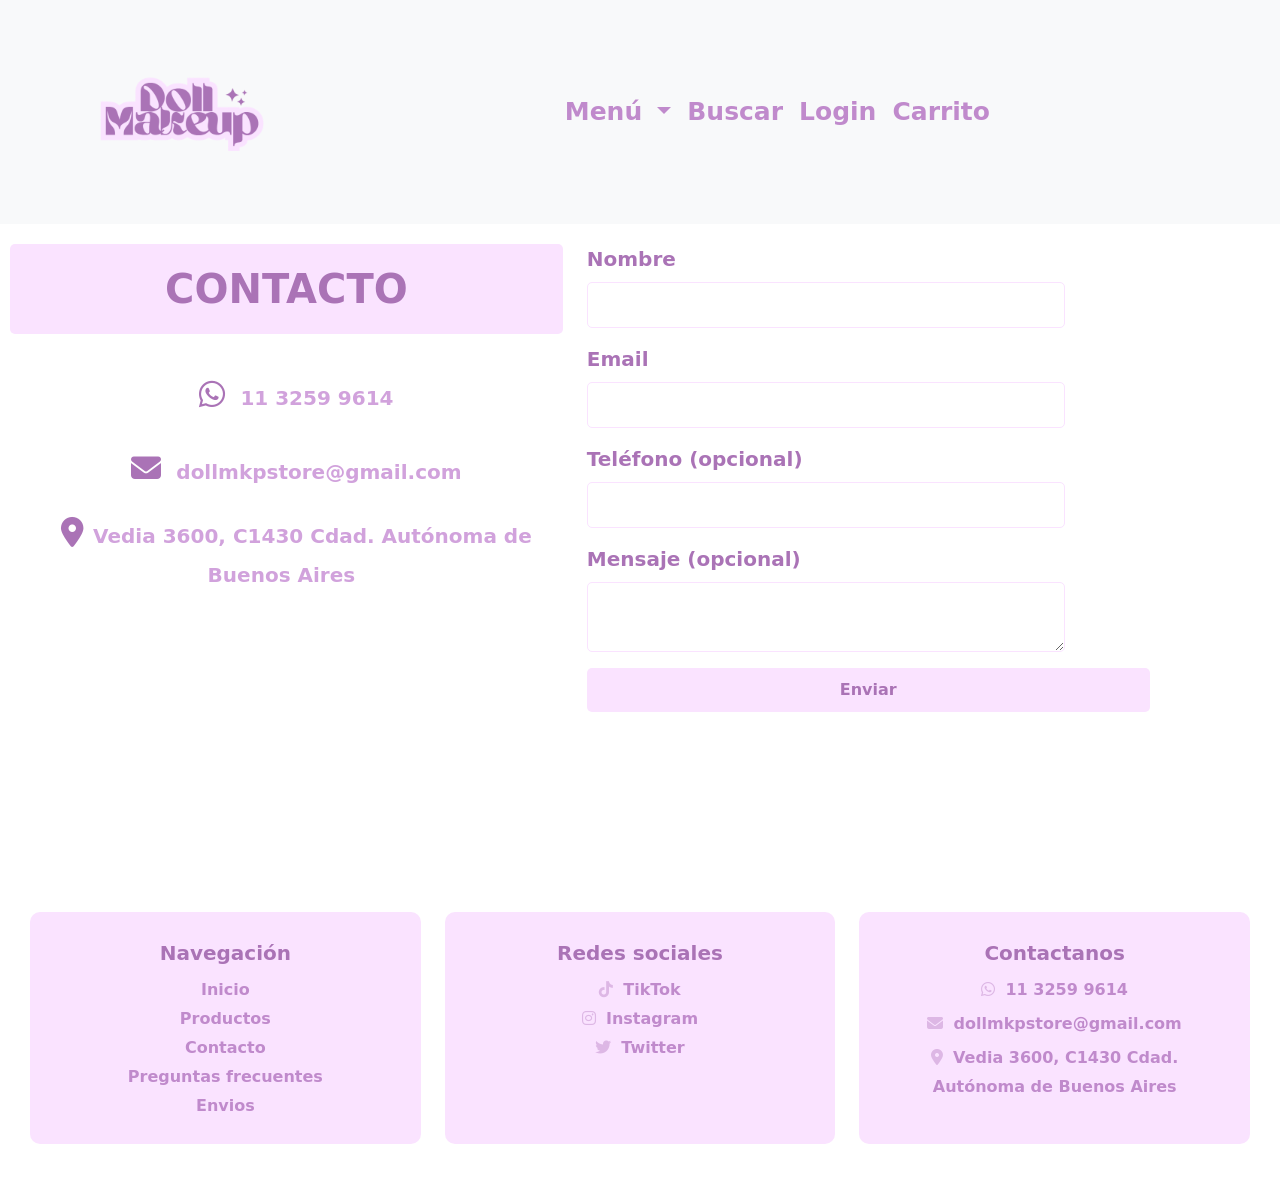
==== commit d2b8b7c0: "hice un poco responsive la page contacto y di estilos" ====
--- a/pages/contacto.html
+++ b/pages/contacto.html
@@ -10,6 +10,9 @@
     
     <!--LIBRERIA BTS-->
     <link rel="stylesheet" href="https://cdn.jsdelivr.net/npm/bootstrap@5.3.3/dist/css/bootstrap.min.css">
+
+    <!-- LIBRERIA ICONOS BOOTSTRAP -->
+    <link href="https://cdn.jsdelivr.net/npm/bootstrap-icons/font/bootstrap-icons.css" rel="stylesheet">
 
     <!--ENLACE LINK A ESTILOS PROPIOS Y TÍTULO-->
     <link rel="stylesheet" href="../css/style.css">
@@ -73,43 +76,50 @@
 
     <!--N°2 <== MAIN-->
     <main id="main">
-      <section class="contact-section">
-
-          <div class="info-container">
-              <p class="titPageContacto" style="background-color: #FAE3FF; display: inline;">CONTACTO</p>
-              
-              <p class="telefonoContacto">
-                <i class="fa-brands fa-whatsapp"></i>
-                <a href="https://wa.me/5491132599614" target="_blank">11 3259 9614</a>
-              </p>
-            <p class="emailContacto">
-              <i class="fa-solid fa-envelope"></i>
-                <a href="mailto:dollmkpstore@gmail.com">dollmkpstore@gmail.com</a>
-            </p>
-            
-              <article class="contactoMapa">
-                  <iframe src="https://www.google.com/maps/embed?pb=!1m18!1m12!1m3!1d3908.065273403908!2d-58.490389854884434!3d-34.54651399730558!2m3!1f0!2f0!3f0!3m2!1i1024!2i768!4f13.1!3m3!1m2!1s0x95bcb6c049b27a89%3A0xb4aff81f5c83b76b!2sDot%20Baires%20Shopping!5e0!3m2!1ses-419!2sar!4v1734980020830!5m2!1ses-419!2sar" width="400" height="300" style="border:0;" allowfullscreen="" loading="lazy" referrerpolicy="no-referrer-when-downgrade"></iframe>
-              </article>
-          </div>
-
-          <form class="contact-form">
-
-              <label for="name">Nombre</label>
-              <input type="text" id="name" name="name" required>
-              
-              <label for="email">Email</label>
-              <input type="email" id="email" name="email" required>
-              
-              <label for="phone">Teléfono (opcional)</label>
-              <input type="tel" id="phone" name="phone">
-              
-              <label for="message">Mensaje (opcional)</label>
-              <textarea id="message" name="message"></textarea>
-              
-              <button type="submit">Enviar</button>
+      <div class="row flex-column flex-md-row">
+        <div class="info-container text-center">
+          <p class="titPageContacto">CONTACTO</p>
+          <div class="telefonoContacto">
+            <i class="fa-brands fa-whatsapp"></i>
+            <a href="https://wa.me/5491132599614" target="_blank">11 3259 9614</a>
+          </div>
+
+          <div class="emailContacto">
+            <i class="fa-solid fa-envelope"></i>
+            <a href="mailto:dollmkpstore@gmail.com">dollmkpstore@gmail.com</a>
+          </div>
+
+          <div class="contactoMapa">
+            <i class="fa-solid fa-location-dot"></i>
+            <a href="https://www.google.com/maps?q=Vedia+3600,+C1430+Cd.+Autónoma+de+Buenos+Aires" target="_blank" class="text-decoration-none">Vedia 3600, C1430 Cdad. Autónoma de Buenos Aires</a>
+          </div>
+
+        </div>
+      
+        <!-- FORM -->
+        <div class="contact-form">
+          <form>
+            <div class="mb-3">
+              <label for="name" class="form-label">Nombre</label>
+              <input type="text" id="name" name="name" class="form-control" required>
+            </div>
+            <div class="mb-3">
+              <label for="email" class="form-label">Email</label>
+              <input type="email" id="email" name="email" class="form-control" required>
+            </div>
+            <div class="mb-3">
+              <label for="phone" class="form-label">Teléfono (opcional)</label>
+              <input type="tel" id="phone" name="phone" class="form-control">
+            </div>
+            <div class="mb-3">
+              <label for="message" class="form-label">Mensaje (opcional)</label>
+              <textarea id="message" name="message" class="form-control"></textarea>
+            </div>
+            <button type="submit" class="btn btn-primary w-100">Enviar</button>
           </form>
-      </section>
-  </main>
+        </div>
+      </div>
+  
   
 
     <!--N°3 <== FOOTER-->
@@ -124,11 +134,11 @@
                 <p class="card-title">Navegación</p>
                 <ul class="list-unstyled">
 
-                  <li><a href="#">Inicio</a></li>
-                  <li><a href="pages/menu-productos.html">Productos</a></li>
-                  <li><a href="pages/menu-contacto.html">Contacto</a></li>
-                  <li><a href="pages/menu-faq.html">Preguntas frecuentes</a></li>
-                  <li><a href="pages/menu-envios.html">Envios</a></li>
+                  <li><a href="../index.html">Inicio</a></li>
+                  <li><a href="productos.html">Productos</a></li>
+                  <li><a href="#">Contacto</a></li>
+                  <li><a href="faq.html">Preguntas frecuentes</a></li>
+                  <li><a href="envios.html">Envios</a></li>
                   
                 </ul>
               </div>
--- a/css/style.css
+++ b/css/style.css
@@ -44,6 +44,24 @@
 }
 
 /* ESTILOS HEADER INDEX */
+
+.navbar-nav {
+  margin-right: 200px;
+}
+
+.logoDoll img {
+  text-align: center;
+  max-height: 230px;
+  margin-left: 70px;
+}
+
+.loginCarrito {
+  margin-left: 400px;
+}
+
+.nav-item-login {
+  margin-right: 30px;
+}
 
 /***** NAVBAR *****/
 
@@ -258,7 +276,7 @@
 
 /* TELEFONO Y CONTACTO */
 
-.telefonoContacto i, .emailContacto i {
+.telefonoContacto i, .emailContacto i , .contactoMapa i {
   color: #AA73B6;
   font-size: 30px;
   margin-left: 30px;
@@ -282,6 +300,20 @@
   text-decoration: underline;
 }
 
+.contactoMapa {
+  color: #AA73B6;
+  text-decoration: none;
+  font-weight: bold;
+  font-size: 26px;
+}
+
+.contactoMapa a {
+  color: #d1a2dc;
+  text-decoration: none;
+  font-weight: bold;
+  font-size: 20px;
+}
+
 /*FORM*/
 
 .contact-form {
@@ -318,13 +350,6 @@
 
 .contact-form button:hover {
   background-color: #f8d6fe;
-}
-
-.contactoMapa iframe {
-  width: 70%;
-  height: 350px;
-  margin-top: 10px;
-  margin-left: 30px;
 }
 
 /* ESTILOS MAIN PAGE ENVIOS*/
@@ -533,24 +558,7 @@
   color: #AA73B6;
 }
 
-/* ESTILOS HEADER */
-.navbar-nav {
-  margin-right: 200px;
-}
-
-.logoDoll img {
-  text-align: center;
-  max-height: 230px;
-  margin-left: 70px;
-}
-
-.loginCarrito {
-  margin-left: 400px;
-}
-
-.nav-item-login {
-  margin-right: 30px;
-}
+
 
 /* RESPONSIVE MAIN INICIO */
 @media (max-width: 767px) {
@@ -567,7 +575,7 @@
 
 /* TIT PRODUCTOS INICIO */
 
-@media (max-width: 768px) {
+@media (max-width: 767px) {
   .titProductos {
     text-align: left;
     font-size: 16px;
@@ -576,9 +584,25 @@
   }
 }
 
+/* RESPONSIVE CONTACTO */
+
+@media (max-width: 767px) {
+    .titPageContacto{
+      font-size: 30px;
+      font-weight: bold;
+    }
+}
+
+@media (max-width: 767) {
+  .telefonoContacto {
+    font-size: 25px;
+    font-weight: bold;
+  }
+}
+
 /* RESPONSIVE ENVIOS*/
 
-@media (max-width: 480px) {
+@media (max-width: 767px) {
   .envios h1 {
     font-size: 20px;
   }
@@ -596,7 +620,7 @@
 }
 
 /* RESPONSIVE FAQ */
-@media (max-width: 768px) {
+@media (max-width: 767px) {
   .faq .card {
     padding: 15px;
   }
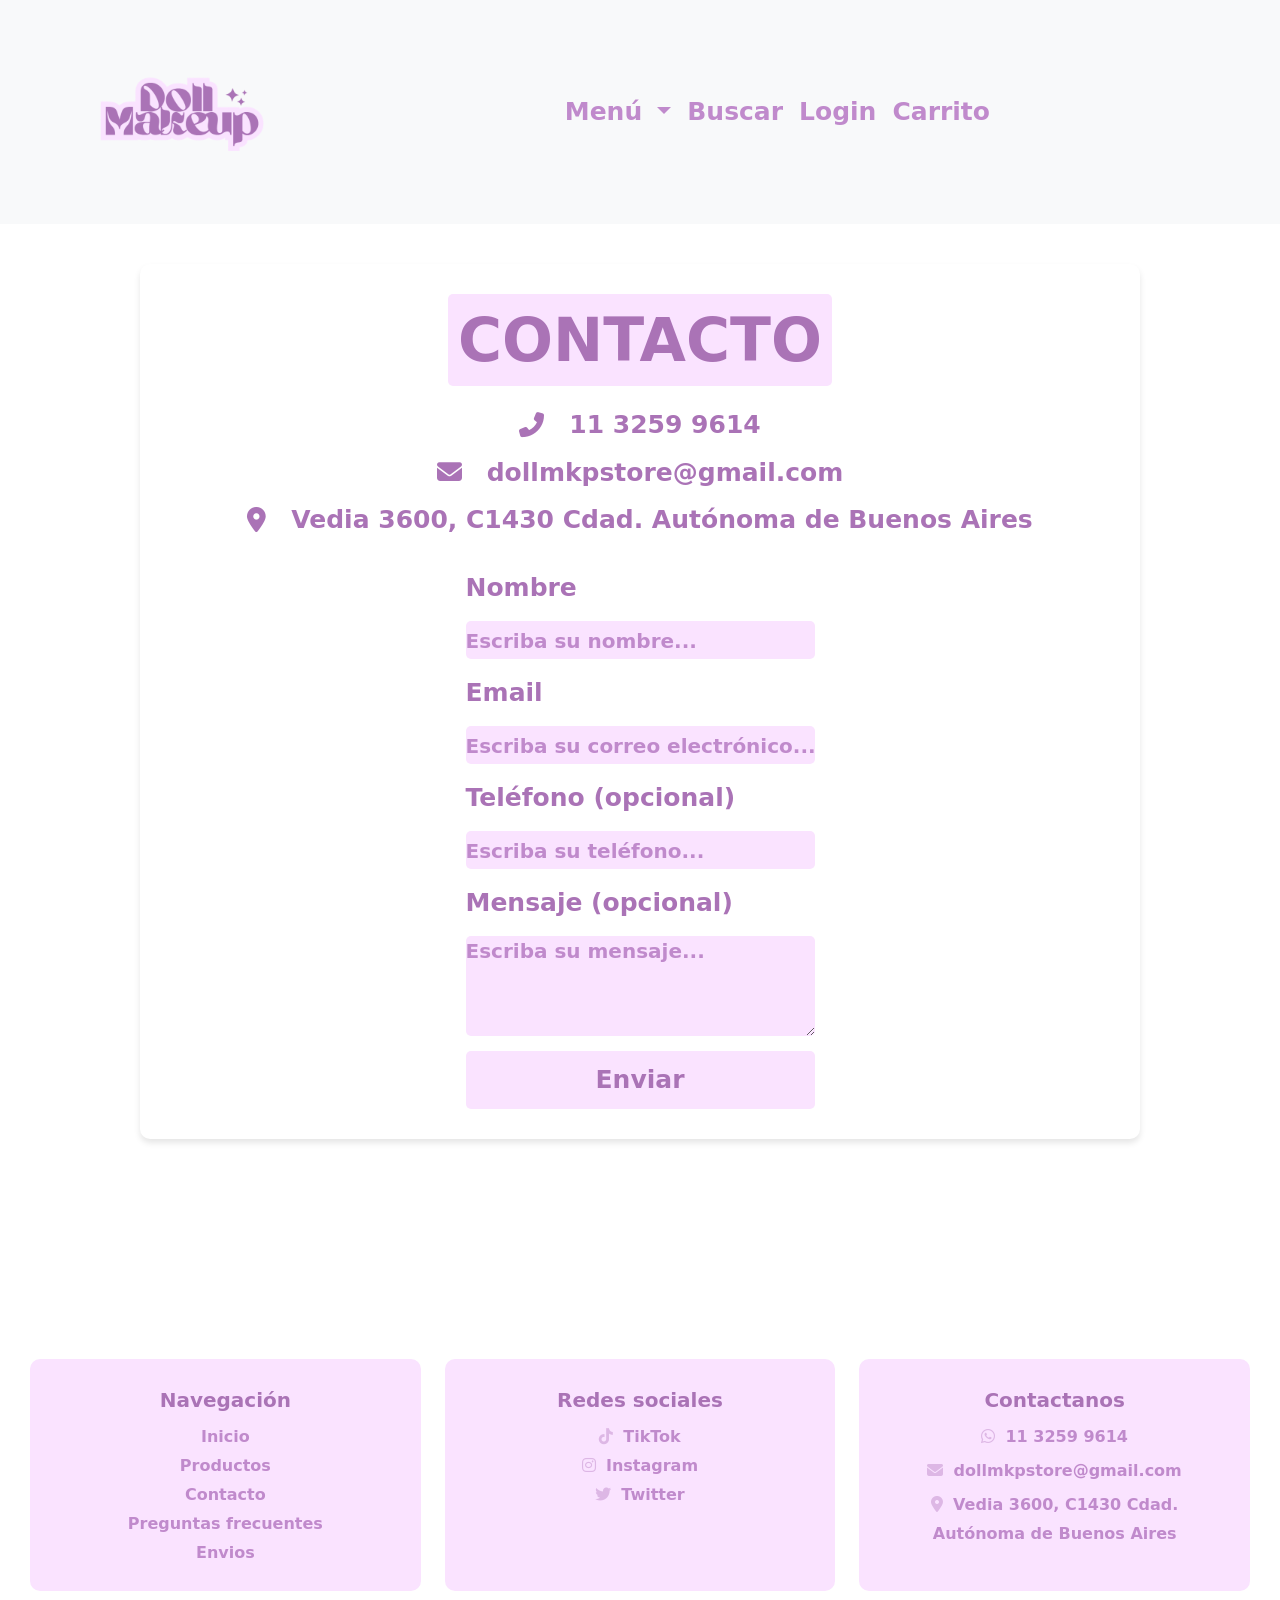
==== commit 636548a9: "hice responsive la page contacto y di estilos" ====
--- a/pages/contacto.html
+++ b/pages/contacto.html
@@ -76,51 +76,34 @@
 
     <!--N°2 <== MAIN-->
     <main id="main">
-      <div class="row flex-column flex-md-row">
-        <div class="info-container text-center">
-          <p class="titPageContacto">CONTACTO</p>
-          <div class="telefonoContacto">
-            <i class="fa-brands fa-whatsapp"></i>
-            <a href="https://wa.me/5491132599614" target="_blank">11 3259 9614</a>
-          </div>
-
-          <div class="emailContacto">
-            <i class="fa-solid fa-envelope"></i>
-            <a href="mailto:dollmkpstore@gmail.com">dollmkpstore@gmail.com</a>
-          </div>
-
-          <div class="contactoMapa">
-            <i class="fa-solid fa-location-dot"></i>
-            <a href="https://www.google.com/maps?q=Vedia+3600,+C1430+Cd.+Autónoma+de+Buenos+Aires" target="_blank" class="text-decoration-none">Vedia 3600, C1430 Cdad. Autónoma de Buenos Aires</a>
-          </div>
-
-        </div>
-      
-        <!-- FORM -->
-        <div class="contact-form">
+      <div class="contacto">
+        <div class="card">
+          <h1>CONTACTO</h1>
+          <ul class="info">
+            <li><i class="fas fa-phone-alt"></i> 11 3259 9614</li>
+            <li><i class="fas fa-envelope"></i> dollmkpstore@gmail.com</li>
+            <li><i class="fas fa-map-marker-alt"></i> Vedia 3600, C1430 Cdad. Autónoma de Buenos Aires</li>
+          </ul>
           <form>
-            <div class="mb-3">
-              <label for="name" class="form-label">Nombre</label>
-              <input type="text" id="name" name="name" class="form-control" required>
-            </div>
-            <div class="mb-3">
-              <label for="email" class="form-label">Email</label>
-              <input type="email" id="email" name="email" class="form-control" required>
-            </div>
-            <div class="mb-3">
-              <label for="phone" class="form-label">Teléfono (opcional)</label>
-              <input type="tel" id="phone" name="phone" class="form-control">
-            </div>
-            <div class="mb-3">
-              <label for="message" class="form-label">Mensaje (opcional)</label>
-              <textarea id="message" name="message" class="form-control"></textarea>
-            </div>
-            <button type="submit" class="btn btn-primary w-100">Enviar</button>
+            <label for="nombre">Nombre</label>
+            <input type="text" id="nombre" name="nombre" placeholder="Escriba su nombre..." required />
+    
+            <label for="email">Email</label>
+            <input type="email" id="email" name="email" placeholder="Escriba su correo electrónico..." required />
+    
+            <label for="telefono">Teléfono (opcional)</label>
+            <input type="tel" id="telefono" name="telefono" placeholder="Escriba su teléfono..." />
+    
+            <label for="mensaje">Mensaje (opcional)</label>
+            <textarea id="mensaje" name="mensaje" placeholder="Escriba su mensaje..."></textarea>
+    
+            <button type="submit">Enviar</button>
           </form>
         </div>
       </div>
-  
-  
+    </main>
+    
+    
 
     <!--N°3 <== FOOTER-->
     <footer id="footer">
--- a/css/style.css
+++ b/css/style.css
@@ -253,102 +253,115 @@
 }
 
 /* ESTILOS MAIN PAGE CONTACTO */
-
-.contact-section {
-  display: flex;
-  justify-content: space-between;
-}
-
-.info-container {
-  width: 45%;
-}
-
-.titPageContacto {
-  color: #AA73B6;
-  background-color: #FAE3FF;
-  padding: 15px;
-  border-radius: 5px;
-  font-size: 40px;
-  font-weight: bold;
-  margin-left: 10px;
-  margin-bottom: 15px;
-}
-
-/* TELEFONO Y CONTACTO */
-
-.telefonoContacto i, .emailContacto i , .contactoMapa i {
-  color: #AA73B6;
-  font-size: 30px;
-  margin-left: 30px;
-  margin-top: 30px;
-}
-
-.telefonoContacto a,
-.emailContacto a {
-  color: #d1a2dc;
-  font-size: 20px;
-  margin-left: 10px;
-  text-decoration: none;
-  font-weight: bold;
-}
-
-.telefonoContacto a:hover,
-.emailContacto a:hover {
-  color: #d1a2dc;
-  font-size: 20px;
-  margin-left: 10px;
-  text-decoration: underline;
-}
-
-.contactoMapa {
-  color: #AA73B6;
-  text-decoration: none;
-  font-weight: bold;
-  font-size: 26px;
-}
-
-.contactoMapa a {
-  color: #d1a2dc;
-  text-decoration: none;
-  font-weight: bold;
-  font-size: 20px;
-}
-
-/*FORM*/
-
-.contact-form {
+body {
+  margin: 0;
+  padding: 0;
+}
+
+.contacto {
+  display: flex;
+  justify-content: center;
+  align-items: center;
+  min-height: 100vh;
+  padding: 20px;
+}
+
+.contacto .card {
+  background-color: white;
+  border-radius: 10px;
+  box-shadow: 0 4px 6px rgba(0, 0, 0, 0.1);
+  padding: 30px;
+  max-width: 1000px;
+  width: 100%;
+  text-align: center;
+}
+
+.contacto .card h1 {
+  color: #AA73B6;
+  background-color: #FAE3FF;
+  font-size: 60px;
+  font-weight: bold;
+  margin-bottom: 20px;
+  border-radius: 5px;
+  padding: 10px;
+}
+
+.contacto .card .info {
+  list-style: none;
+  padding: 0;
+  margin-bottom: 20px;
+}
+
+.contacto .card .info li {
+  display: flex;
+  color: #AA73B6;
+  font-size: 25px;
+  font-weight: bold;
+  margin-bottom: 10px;
+  align-items: center;
+  justify-content: center;
+}
+
+.contacto .card .info li i {
+  color: #AA73B6;
+  margin-right: 25px;
+  font-weight: bold;
+}
+
+.contacto .card form {
   display: flex;
   flex-direction: column;
   gap: 15px;
-  width: 45%;
-}
-
-.contact-form label {
-  color: #AA73B6;
+}
+
+.contacto .card form label {
+  font-size: 25px;
+  font-weight: bold;
+  color: #AA73B6;
+  text-align: left;
+}
+
+.contacto .card form input,
+.contacto .card form textarea {
+  width: 100%;
+  max-width: 800px;
+  color: #AA73B6;
+  background-color: #FAE3FF;
+  border: #AA73B6;
+  border-radius: 5px;
+  font-size: 25px;
+  font-weight: bold;
+}
+
+.contacto .card form textarea {
+  height: 100px;
+}
+
+.contacto .card form input:focus,
+.contacto .card form textarea:focus {
+  outline: none;
+  border: 2px solid #AA73B6;
+  background-color: #FAE3FF; 
+}
+
+.contacto .card form input::placeholder,
+.contacto .card form textarea::placeholder {
+  color: #c08acc;
   font-size: 20px;
   font-weight: bold;
 }
 
-.contact-form input,
-.contact-form textarea {
-  width: 85%;
+.contacto .card form button {
+  background-color: #FAE3FF;
+  color: #AA73B6;
+  border: none;
   padding: 10px;
-  margin-bottom: 10px;
-  border: 1px solid #FAE3FF;
-  border-radius: 5px;
-}
-
-.contact-form button {
-  color: #AA73B6;
-  background-color: #FAE3FF;
-  width: 85%;
-  font-weight: bold;
-  padding: 10px 20px;
-  border: none;
-  border-radius: 5px;
-}
-
-.contact-form button:hover {
+  border-radius: 5px;
+  font-size: 25px;
+  font-weight: bold;
+}
+
+.contacto .card form button:hover {
   background-color: #f8d6fe;
 }
 
@@ -586,17 +599,59 @@
 
 /* RESPONSIVE CONTACTO */
 
-@media (max-width: 767px) {
-    .titPageContacto{
-      font-size: 30px;
-      font-weight: bold;
-    }
-}
-
-@media (max-width: 767) {
-  .telefonoContacto {
-    font-size: 25px;
-    font-weight: bold;
+@media (max-width: 768px) {
+  .contacto .card h1 {
+    font-size: 40px;
+  }
+
+  .contacto .card form label {
+    font-size: 18px;
+  }
+
+  .contacto .card form input,
+  .contacto .card form textarea {
+    font-size: 18px;
+    padding: 8px;
+  }
+
+  .contacto .card form button {
+    font-size: 20px;
+    padding: 8px;
+  }
+
+  .contacto .card .info li {
+    font-size: 18px;
+    margin-bottom: 8px;
+  }
+}
+
+@media (max-width: 480px) {
+  .contacto .card {
+    padding: 20px;
+  }
+
+  .contacto .card h1 {
+    font-size: 30px;
+    padding: 8px;
+  }
+
+  .contacto .card form label {
+    font-size: 16px;
+  }
+
+  .contacto .card form input,
+  .contacto .card form textarea {
+    font-size: 16px;
+    padding: 6px;
+  }
+
+  .contacto .card form button {
+    font-size: 18px;
+    padding: 6px;
+  }
+
+  .contacto .card .info li {
+    font-size: 16px;
   }
 }
 
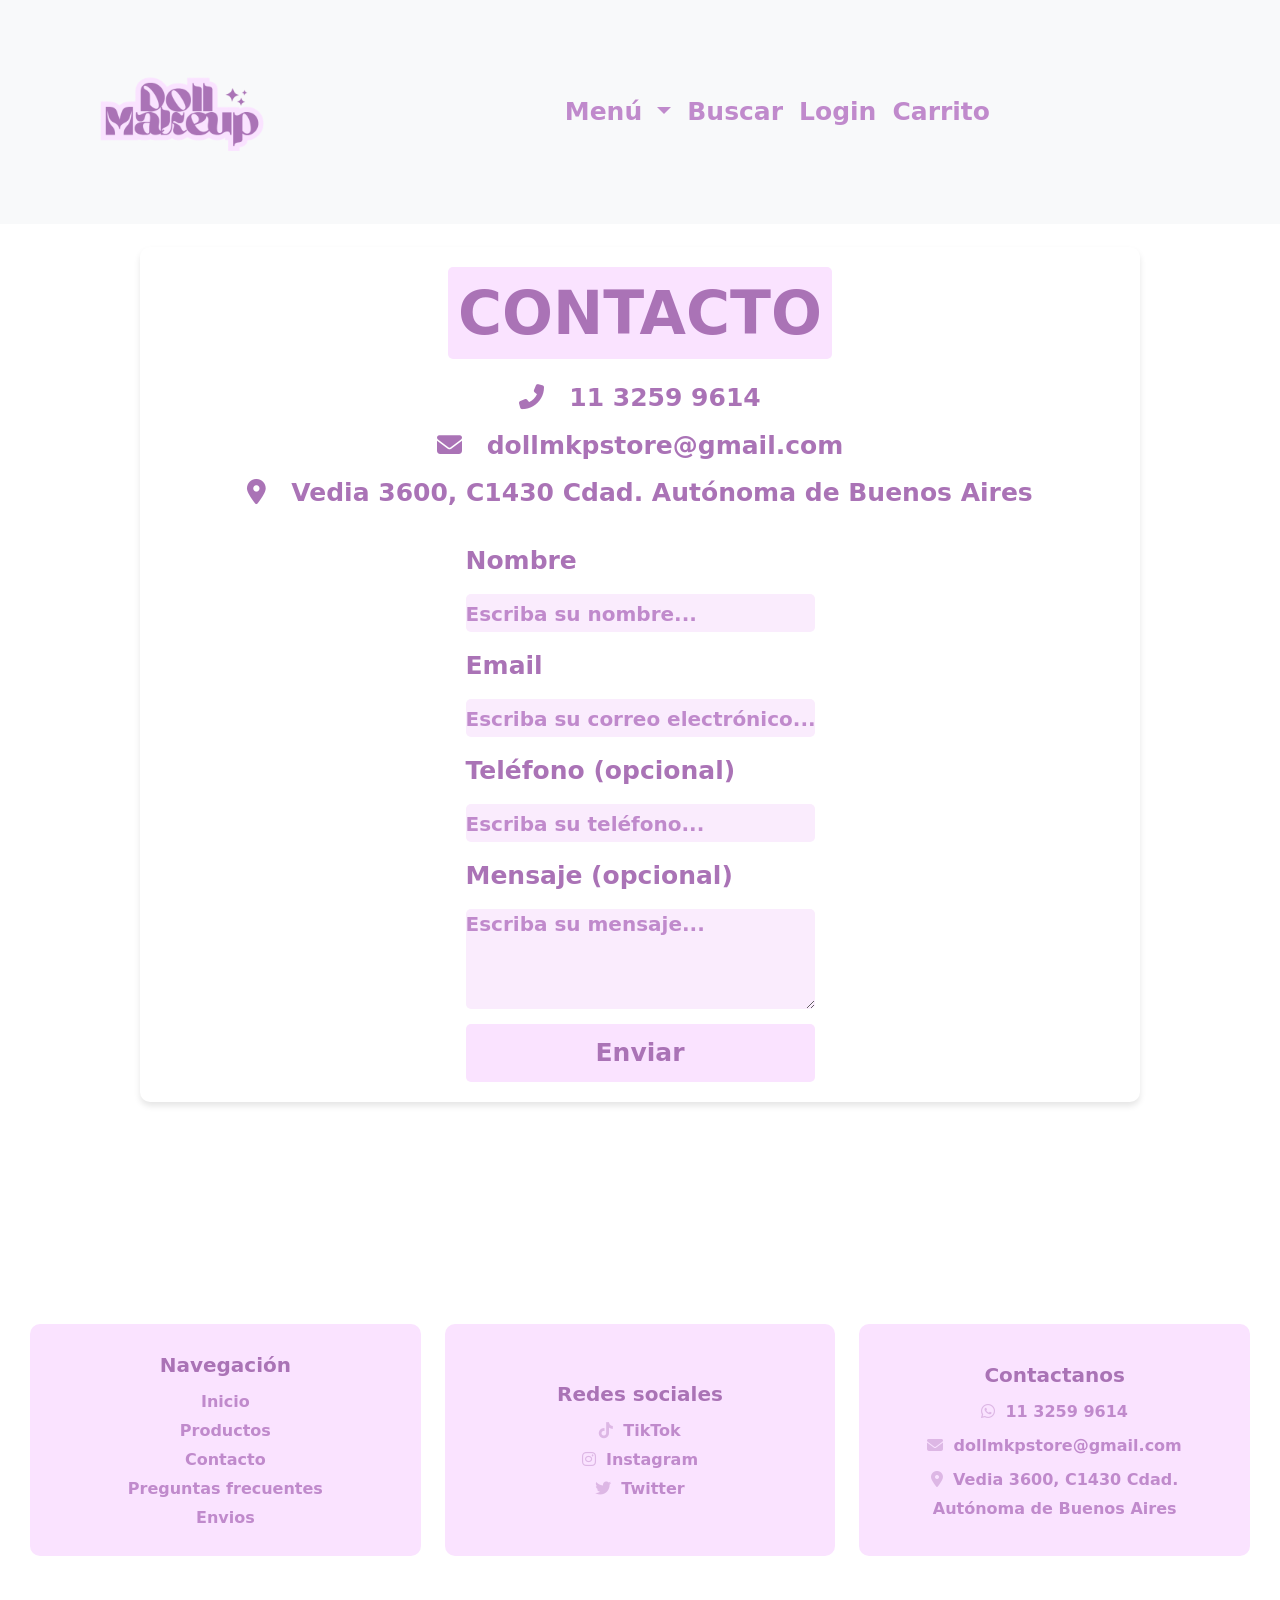
==== commit 7d5992f9: "agregue metas" ====
--- a/pages/contacto.html
+++ b/pages/contacto.html
@@ -4,21 +4,38 @@
     <meta charset="UTF-8">
     <meta name="viewport" content="width=device-width, initial-scale=1.0">
 
-
-    <!--LIBRERÍA DE ÍCONOS FONT-AWESOME-->
+    <!-- SEO: META TAGS GENERALES -->
+    <meta name="description" content="Contacta con Doll Makeup Store. Encuentra nuestros medios de comunicación y ubicación. ¡Estamos para ayudarte!">
+    <meta name="keywords" content="contacto, atención al cliente, maquillaje, tienda online, consulta, soporte">
+    <meta name="author" content="Doll Makeup Store">
+    <meta name="robots" content="index, follow">
+
+    <!-- META TAGS OPEN GRAPH (OG) PARA FACEBOOK, INSTAGRAM Y WHATSAPP -->
+    <meta property="og:title" content="Contacto - Doll Makeup Store">
+    <meta property="og:description" content="¿Tienes preguntas? Contáctanos por WhatsApp, correo o visita nuestra tienda en Buenos Aires.">
+    <meta property="og:image:alt" content="Contacto Doll Makeup Store">
+    <meta property="og:type" content="website">
+    <meta property="og:site_name" content="Doll Makeup Store">
+
+    <!-- LIBRERÍA DE ÍCONOS FONT-AWESOME -->
     <link rel="stylesheet" href="https://cdnjs.cloudflare.com/ajax/libs/font-awesome/6.7.1/css/all.min.css" integrity="sha512-5Hs3dF2AEPkpNAR7UiOHba+lRSJNeM2ECkwxUIxC1Q/FLycGTbNapWXB4tP889k5T5Ju8fs4b1P5z/iB4nMfSQ==" crossorigin="anonymous" referrerpolicy="no-referrer" />
-    
-    <!--LIBRERIA BTS-->
+
+    <!-- LIBRERÍA BOOTSTRAP -->
     <link rel="stylesheet" href="https://cdn.jsdelivr.net/npm/bootstrap@5.3.3/dist/css/bootstrap.min.css">
 
-    <!-- LIBRERIA ICONOS BOOTSTRAP -->
+    <!-- LIBRERÍA ICONOS BOOTSTRAP -->
     <link href="https://cdn.jsdelivr.net/npm/bootstrap-icons/font/bootstrap-icons.css" rel="stylesheet">
 
-    <!--ENLACE LINK A ESTILOS PROPIOS Y TÍTULO-->
+    <!-- CSS -->
     <link rel="stylesheet" href="../css/style.css">
+
+    <!-- FAVICON -->
     <link rel="shortcut icon" href="icons/favicon-16x16.png" type="image/x-icon">
-    <title>Contacto</title>
+
+    <title>Contacto | Doll Makeup Store</title>
 </head>
+
+
 <body id="body">
 
     <!--ESTRUCTURA SEMÁNTICA HTML:5-->
--- a/css/style.css
+++ b/css/style.css
@@ -21,9 +21,7 @@
     margin-left:;
     margin-right:;
     */
-
 /* RESET ESTILOS GENERALES */
-
 * {
   padding: 0;
   margin: 0;
@@ -43,8 +41,6 @@
   text-decoration: none;
 }
 
-/* ESTILOS HEADER INDEX */
-
 .navbar-nav {
   margin-right: 200px;
 }
@@ -63,11 +59,9 @@
   margin-right: 30px;
 }
 
-/***** NAVBAR *****/
-
 .navbar .nav-link {
   color: #c08acc;
-  font-weight: bold; 
+  font-weight: bold;
   font-size: 25px;
   transition: color 0.3s ease;
 }
@@ -106,14 +100,76 @@
 }
 
 .nav-item.dropdown:hover .dropdown-menu {
-  display: block; 
-}
-
+  display: block;
+}
+
+/*ESTILOS FOOTER*/
+#footer {
+  margin-top: 200px;
+  margin-bottom: 50px;
+  margin-left: 30px;
+  margin-right: 30px;
+}
+#footer .card {
+  border: none;
+  border-radius: 10px;
+  background-color: #FAE3FF;
+  padding: 10px;
+  display: flex;
+  flex-direction: column;
+  align-items: center;
+}
+#footer .card-title {
+  color: #AA73B6;
+  font-weight: bold;
+  font-size: 20px;
+  text-align: center;
+  margin-bottom: 10px;
+}
+#footer .card-body ul {
+  list-style: none;
+  padding: 0;
+  margin: 0;
+  display: flex;
+  flex-direction: column;
+  align-items: center;
+  gap: 5px;
+}
+#footer .card-body ul li {
+  width: 100%;
+  text-align: center;
+  font-size: 16px;
+}
+#footer .card-body ul li a {
+  color: #c08acc;
+  text-decoration: none;
+  font-weight: bold;
+  font-size: 16px;
+}
+#footer .card-body ul li a:hover {
+  color: #DDB7E5;
+  text-decoration: none;
+}
+#footer .card-redes i {
+  color: #DDB7E5;
+  margin-right: 5px;
+  font-size: 16px;
+}
+#footer .card-contacto p {
+  font-size: 20px;
+  font-weight: bold;
+}
+#footer .card-contacto i {
+  color: #DDB7E5;
+  margin-bottom: 10px;
+  margin-right: 5px;
+}
+#footer .card-contacto a {
+  color: #AA73B6;
+}
+
+/* PAGES */
 /* ESTILOS MAIN INDEX */
-#main {
-  margin-top: 20px;
-}
-
 .banner {
   display: flex;
   justify-content: space-between;
@@ -128,14 +184,53 @@
   max-width: 250px;
 }
 
+/* ESTILOS CATEGORÍAS */
+.categorias {
+  display: flex;
+  justify-content: space-between;
+  align-items: center;
+  background-color: #FAE3FF;
+  margin: 30px auto;
+  border-radius: 200px;
+  padding-top: 10px;
+  max-width: 700px;
+  max-height: 40px;
+}
+
+.categorias p {
+  color: #AA73B6;
+  font-size: 30px;
+  font-weight: bold;
+  margin: 0;
+  padding: 20px;
+  white-space: nowrap;
+}
+
+.categorias ul {
+  display: flex;
+  justify-content: flex-start;
+  list-style: none;
+}
+
+.categorias ul li {
+  margin-right: 20px;
+  padding: 20px;
+  font-size: 30px;
+  font-weight: bold;
+}
+
+.categorias a {
+  color: #AA73B6;
+  text-decoration: none;
+}
+
 /* ESTILOS CATEGORÍAS MAIN INDEX Y PAGE PRODUCTOS */
-
 .btn-category {
-  max-width: 800px;
-  background-color: #FAE3FF;
-  color: #AA73B6;
-  font-weight: bold;
-  border-radius: 8px;
+  background-color: #FAE3FF;
+  color: #AA73B6;
+  font-weight: bold;
+  border-radius: 5px;
+  font-size: 25px;
 }
 
 .btn-category:hover {
@@ -144,17 +239,17 @@
 }
 
 .btn-category-arrow {
-  background-color: #AA73B6; 
-  color: #FAE3FF; 
+  background-color: #AA73B6;
+  color: #FAE3FF;
   border: none;
-  font-size:25px;
-  border-radius: 5px;
+  font-size: 25px;
+  border-radius: 5px;
+  padding: 10px 15px;
 }
 
 .btn-category-arrow:hover {
   background-color: #FAE3FF;
   color: #AA73B6;
-  border: 2px solid #AA73B6;
 }
 
 /* ESTILOS PRODUCTOS INDEX Y PAGE PRODUCTOS */
@@ -167,6 +262,16 @@
   margin-left: auto;
   margin-right: auto;
   justify-content: space-between;
+}
+
+.titProductos {
+  color: #AA73B6;
+  background-color: #FAE3FF;
+  padding: 15px;
+  font-size: 30px;
+  font-weight: bold;
+  margin-left: 70px;
+  border-radius: 10px;
 }
 
 .productos__card {
@@ -193,31 +298,24 @@
   margin-top: 10px;
 }
 
-.titProductos {
-  color: #AA73B6;
-  background-color: #FAE3FF;
-  padding: 15px;
-  font-size: 30px;
-  font-weight: bold;
-  margin-left: 70px;
-  border-radius: 10px;
-}
-
 .productos__card:hover {
   transform: scale(1.05);
 }
 
 .maquillaje--btn {
-  display: block; 
-  width: 100%; 
-  text-align: center;
-  background-color: #FAE3FF;
-  color: #AA73B6; 
-  border: none; 
-  padding: 10px 0;
-  font-size: 14px; 
+  height: 50px;
+  color: #AA73B6;
+  background-color: #FAE3FF;
+  padding: 10px 20px;
   border-radius: 8px;
-  font-weight: bold;
+  font-size: 20px;
+  font-weight: bold;
+  text-align: center;
+  transition: background-color 0.3s ease, transform 0.3s ease;
+  display: inline-block;
+  margin-top: 15px;
+  margin-bottom: 10px;
+  border: none;
 }
 
 .maquillaje--btn:hover {
@@ -225,7 +323,6 @@
 }
 
 /* ESTILOS BTN VER TODOS LOS PRODUCTOS */
-
 .productos--btn {
   display: flex;
   justify-content: center;
@@ -325,8 +422,8 @@
 .contacto .card form textarea {
   width: 100%;
   max-width: 800px;
-  color: #AA73B6;
-  background-color: #FAE3FF;
+  color: #985ea5;
+  background-color: #faecfd;
   border: #AA73B6;
   border-radius: 5px;
   font-size: 25px;
@@ -341,7 +438,7 @@
 .contacto .card form textarea:focus {
   outline: none;
   border: 2px solid #AA73B6;
-  background-color: #FAE3FF; 
+  background-color: #FAE3FF;
 }
 
 .contacto .card form input::placeholder,
@@ -365,8 +462,40 @@
   background-color: #f8d6fe;
 }
 
+/* RESPONSIVE CONTACTO */
+@media (min-width: 768px) {
+  .contact-section {
+    flex-direction: row;
+    gap: 50px;
+  }
+}
+@media (max-width: 768px) {
+  .contacto .card h1 {
+    font-size: 25px;
+  }
+}
+@media (max-width: 768px) {
+  .contacto .card .info li {
+    font-size: 20px;
+  }
+}
+@media (max-width: 768px) {
+  .info-container {
+    width: 45%;
+  }
+}
+@media (max-width: 768px) {
+  .contact-form {
+    width: 45%;
+  }
+}
+@media (max-width: 768px) {
+  .contactoMapa iframe {
+    width: 70%;
+    height: 350px;
+  }
+}
 /* ESTILOS MAIN PAGE ENVIOS*/
-
 .envios {
   display: flex;
   justify-content: center;
@@ -377,7 +506,6 @@
 }
 
 /* CARD */
-
 .envios .card {
   background-color: #FFFFFF;
   border-radius: 10px;
@@ -426,12 +554,12 @@
 }
 
 .telefonoContacto, .emailContacto {
+  color: #AA73B6;
   margin-top: 10px;
   font-size: 16px;
 }
 
 /* ESTILOS PAGE FAQ */
-
 .faq {
   display: flex;
   justify-content: center;
@@ -492,13 +620,277 @@
   color: #AA73B6;
 }
 
-/*ESTILOS FOOTER*/
-
+/*
+ESTO ARTICULA PARA PROPIEDADES COMO MARGIN-PADDING
+
+            |TOP-RIGHT-BOTTOM-LEFT|
+    margin: 10px 15px 20px 25px;
+
+            |T-R-B-L|
+    margin: 20px;
+
+            |T-B / L-R|
+    margin: 20px 10px;
+
+            |T-L-R  - B|
+    margin: 10px 10px 20px
+
+    -----------------------------------
+
+    margin-top:;
+    margin-bottom:;
+    margin-left:;
+    margin-right:;
+    */
+/* RESET ESTILOS GENERALES */
+* {
+  padding: 0;
+  margin: 0;
+  box-sizing: border-box;
+}
+
+ul {
+  display: inline-block;
+}
+
+li {
+  list-style: none;
+  display: inline-block;
+}
+
+a {
+  text-decoration: none;
+}
+
+/* NAVBAR */
+.navbar .nav-link {
+  color: #c08acc;
+  font-weight: bold;
+  font-size: 25px;
+  transition: color 0.3s ease;
+}
+
+.nav-item.dropdown {
+  position: relative;
+}
+
+.dropdown-menu {
+  background-color: white;
+  display: none;
+  position: absolute;
+  top: 100%;
+  left: 0;
+  list-style: none;
+  padding: 0;
+  margin: 0;
+  box-shadow: 0px 4px 6px rgba(0, 0, 0, 0.1);
+  border-radius: 4px;
+  z-index: 1000;
+}
+
+.dropdown-menu li {
+  padding: 8px 16px;
+}
+
+.dropdown-menu li a {
+  color: #AA73B6;
+  text-decoration: none;
+  display: block;
+}
+
+.dropdown-menu li a:hover {
+  background-color: #FAE3FF;
+}
+
+.nav-item.dropdown:hover .dropdown-menu {
+  display: block;
+}
+
+/* ESTILOS DE CATEGORIAS */
+.categorias {
+  display: flex;
+  justify-content: space-between;
+  align-items: center;
+  background-color: #FAE3FF;
+  margin: 30px auto;
+  border-radius: 200px;
+  padding-top: 10px;
+  max-width: 700px;
+  max-height: 40px;
+}
+
+.categorias p, .categorias ul li {
+  color: #AA73B6;
+  font-size: 30px;
+  font-weight: bold;
+}
+
+/* BTN CATEGORIAS */
+.btn-category {
+  background-color: #FAE3FF;
+  color: #AA73B6;
+  font-weight: bold;
+  border-radius: 5px;
+  font-size: 25px;
+  transition: background-color 0.3s ease, transform 0.3s ease;
+}
+
+.btn-category:hover {
+  background-color: #f8d6fe;
+  color: #AA73B6;
+}
+
+.btn-category-arrow {
+  background-color: #AA73B6;
+  color: #FAE3FF;
+  border: none;
+  font-size: 25px;
+  border-radius: 5px;
+  padding: 10px 15px;
+}
+
+.btn-category-arrow:hover {
+  background-color: #f8d6fe;
+  color: #AA73B6;
+}
+
+/* PRODUCTOS */
+.productos {
+  display: flex;
+  justify-content: space-between;
+  flex-wrap: wrap;
+  gap: 15px;
+  max-width: 1200px;
+  margin: 40px auto 0;
+}
+
+.titProductos {
+  color: #AA73B6;
+  background-color: #FAE3FF;
+  padding: 15px;
+  font-size: 30px;
+  font-weight: bold;
+  margin-left: 70px;
+  border-radius: 10px;
+}
+
+.productos__card {
+  width: 30%;
+  box-sizing: border-box;
+  padding: 10px;
+  background-color: #fff;
+  border-radius: 8px;
+  margin-bottom: 20px;
+  box-shadow: 0 2px 5px rgba(236, 76, 183, 0.1);
+  transition: transform 0.3s ease;
+}
+
+.productos__card:hover {
+  transform: scale(1.05);
+}
+
+/* BOTON MAQUILLAJE */
+.maquillaje--btn {
+  height: 50px;
+  background-color: #FAE3FF;
+  color: #AA73B6;
+  font-weight: bold;
+  border-radius: 5px;
+  font-size: 25px;
+  transition: background-color 0.3s ease, transform 0.3s ease;
+  text-align: center;
+  display: inline-block;
+  margin: 15px 0 10px;
+  border: none;
+}
+
+.maquillaje--btn:hover {
+  background-color: #f8d6fe;
+  color: #AA73B6;
+}
+
+/* BTN VER TODOS LOS PRODUCTOS */
+.productos--btn {
+  display: flex;
+  justify-content: center;
+  align-items: center;
+  width: 100%;
+  margin-top: 20px;
+}
+
+.productos--btn a {
+  background-color: #FAE3FF;
+  color: #AA73B6;
+  font-weight: bold;
+  border-radius: 5px;
+  font-size: 25px;
+  transition: background-color 0.3s ease, transform 0.3s ease;
+  text-decoration: none;
+  padding: 15px 25px;
+}
+
+.productos--btn a:hover {
+  background-color: #f8d6fe;
+  color: #AA73B6;
+  transform: scale(1.05);
+}
+
+/* CONTACTO */
+.contacto {
+  display: flex;
+  justify-content: center;
+  align-items: center;
+  min-height: 100vh;
+  padding: 20px;
+}
+
+.contacto .card {
+  background-color: white;
+  border-radius: 10px;
+  box-shadow: 0 4px 6px rgba(0, 0, 0, 0.1);
+  padding: 20px;
+  max-width: 1000px;
+  width: 100%;
+  text-align: center;
+}
+
+.contacto .card form button {
+  background-color: #FAE3FF;
+  color: #AA73B6;
+  font-weight: bold;
+  border-radius: 5px;
+  font-size: 25px;
+  transition: background-color 0.3s ease, transform 0.3s ease;
+  border: none;
+  padding: 10px;
+}
+
+.contacto .card form button:hover {
+  background-color: #f8d6fe;
+  color: #AA73B6;
+}
+
+/* ESTILOS FAQ */
+.faq {
+  display: flex;
+  justify-content: center;
+  align-items: center;
+  min-height: 100vh;
+  padding: 20px;
+}
+
+.faq .card {
+  background-color: white;
+  border-radius: 10px;
+  box-shadow: 0 4px 6px rgba(0, 0, 0, 0.1);
+  padding: 20px;
+  max-width: 800px;
+  width: 100%;
+}
+
+/* FOOTER */
 #footer {
-  margin-top: 200px;
-  margin-bottom: 50px;
-  margin-left: 30px;
-  margin-right: 30px;
+  margin: 200px 30px 50px;
 }
 
 .card {
@@ -507,8 +899,9 @@
   background-color: #FAE3FF;
   padding: 10px;
   display: flex;
+  justify-content: center;
+  align-items: center;
   flex-direction: column;
-  align-items: center;
 }
 
 .card-title {
@@ -524,170 +917,136 @@
   padding: 0;
   margin: 0;
   display: flex;
+  justify-content: center;
+  align-items: center;
   flex-direction: column;
-  align-items: center;
   gap: 5px;
-}
-
-.card-body ul li {
-  width: 100%;
-  text-align: center;
-}
-
-.card-body ul li a {
-  color: #c08acc;
-  text-decoration: none;
-  font-weight: bold;
-  font-size: 16px;
 }
 
 .card-body ul li a:hover {
   color: #DDB7E5;
-  text-decoration: none;
-}
-
-.card-redes i {
-  color: #DDB7E5;
-  margin-right: 5px;
-  font-size: 16px;
-}
-
-.card-contacto p {
-  font-size: 20px;
-  font-weight: bold;
-}
-
-ul li {
-  font-size: 16px;
-}
-
-.card-contacto i {
-  color: #DDB7E5;
-  margin-bottom: 10px;
-  margin-right: 5px;
-}
-
-.card-contacto a {
-  color: #AA73B6;
-}
-
-
+}
 
 /* RESPONSIVE MAIN INICIO */
+@media (max-width: 768px) {
+  .banner {
+    width: 60%;
+  }
+}
+@media (max-width: 768px) {
+  .banner img {
+    width: 50%;
+  }
+}
+/* BTN CATEGORIAS RESPONSIVE */
+@media (max-width: 768px) {
+  .btn-category {
+    font-size: 16px;
+  }
+}
+@media (max-width: 768px) {
+  .btn-category-arrow {
+    font-size: 16px;
+  }
+}
+@media (max-width: 768px) {
+  .titProductos {
+    text-align: left;
+    margin-left: 5px;
+    font-size: 22px;
+  }
+}
 @media (max-width: 767px) {
   .productos__card {
     width: 45%;
   }
 }
-
 @media (max-width: 479px) {
   .productos__card {
     width: 48%;
   }
 }
-
-/* TIT PRODUCTOS INICIO */
-
-@media (max-width: 767px) {
-  .titProductos {
-    text-align: left;
+@media (max-width: 479px) {
+  .maquillaje--btn {
     font-size: 16px;
-    padding: 15px;
-    margin-left: 5px;
-  }
-}
-
+  }
+}
 /* RESPONSIVE CONTACTO */
-
+@media (min-width: 768px) {
+  .contact-section {
+    flex-direction: row;
+    gap: 50px;
+  }
+}
 @media (max-width: 768px) {
   .contacto .card h1 {
-    font-size: 40px;
-  }
-
-  .contacto .card form label {
-    font-size: 18px;
-  }
-
-  .contacto .card form input,
-  .contacto .card form textarea {
-    font-size: 18px;
-    padding: 8px;
-  }
-
-  .contacto .card form button {
+    font-size: 25px;
+  }
+}
+@media (max-width: 768px) {
+  .contacto .card .info li {
     font-size: 20px;
-    padding: 8px;
-  }
-
-  .contacto .card .info li {
-    font-size: 18px;
-    margin-bottom: 8px;
-  }
-}
-
+  }
+}
+@media (max-width: 768px) {
+  .info-container {
+    width: 45%;
+  }
+}
+@media (max-width: 768px) {
+  .contact-form {
+    width: 45%;
+  }
+}
+@media (max-width: 768px) {
+  .contactoMapa iframe {
+    width: 70%;
+    height: 350px;
+  }
+}
+/* RESPONSIVE ENVIOS*/
 @media (max-width: 480px) {
-  .contacto .card {
-    padding: 20px;
-  }
-
-  .contacto .card h1 {
-    font-size: 30px;
-    padding: 8px;
-  }
-
-  .contacto .card form label {
-    font-size: 16px;
-  }
-
-  .contacto .card form input,
-  .contacto .card form textarea {
-    font-size: 16px;
-    padding: 6px;
-  }
-
-  .contacto .card form button {
-    font-size: 18px;
-    padding: 6px;
-  }
-
-  .contacto .card .info li {
-    font-size: 16px;
-  }
-}
-
-/* RESPONSIVE ENVIOS*/
-
-@media (max-width: 767px) {
   .envios h1 {
-    font-size: 20px;
-  }
+    font-size: 22px;
+  }
+}
+@media (max-width: 480px) {
   .envios p,
   .envios ul li {
-    font-size: 14px;
-  }
+    font-size: 18px;
+  }
+}
+@media (max-width: 480px) {
   .envios h2 {
-    font-size: 16px;
+    font-size: 18px;
     padding: 4px;
   }
+}
+@media (max-width: 480px) {
   .telefonoContacto, .emailContacto {
-    font-size: 12px;
-  }
-}
-
+    font-size: 18px;
+  }
+}
 /* RESPONSIVE FAQ */
-@media (max-width: 767px) {
+@media (max-width: 768px) {
   .faq .card {
     padding: 15px;
   }
+}
+@media (max-width: 768px) {
   .faq .card h1 {
-    font-size: 20px;
-  }
+    font-size: 22px;
+  }
+}
+@media (max-width: 768px) {
   .faq .card h2 {
     font-size: 18px;
   }
+}
+@media (max-width: 768px) {
   .faq .card ul li,
   .faq .card p {
-    font-size: 14px;
+    font-size: 18px;
   }
 }
 
